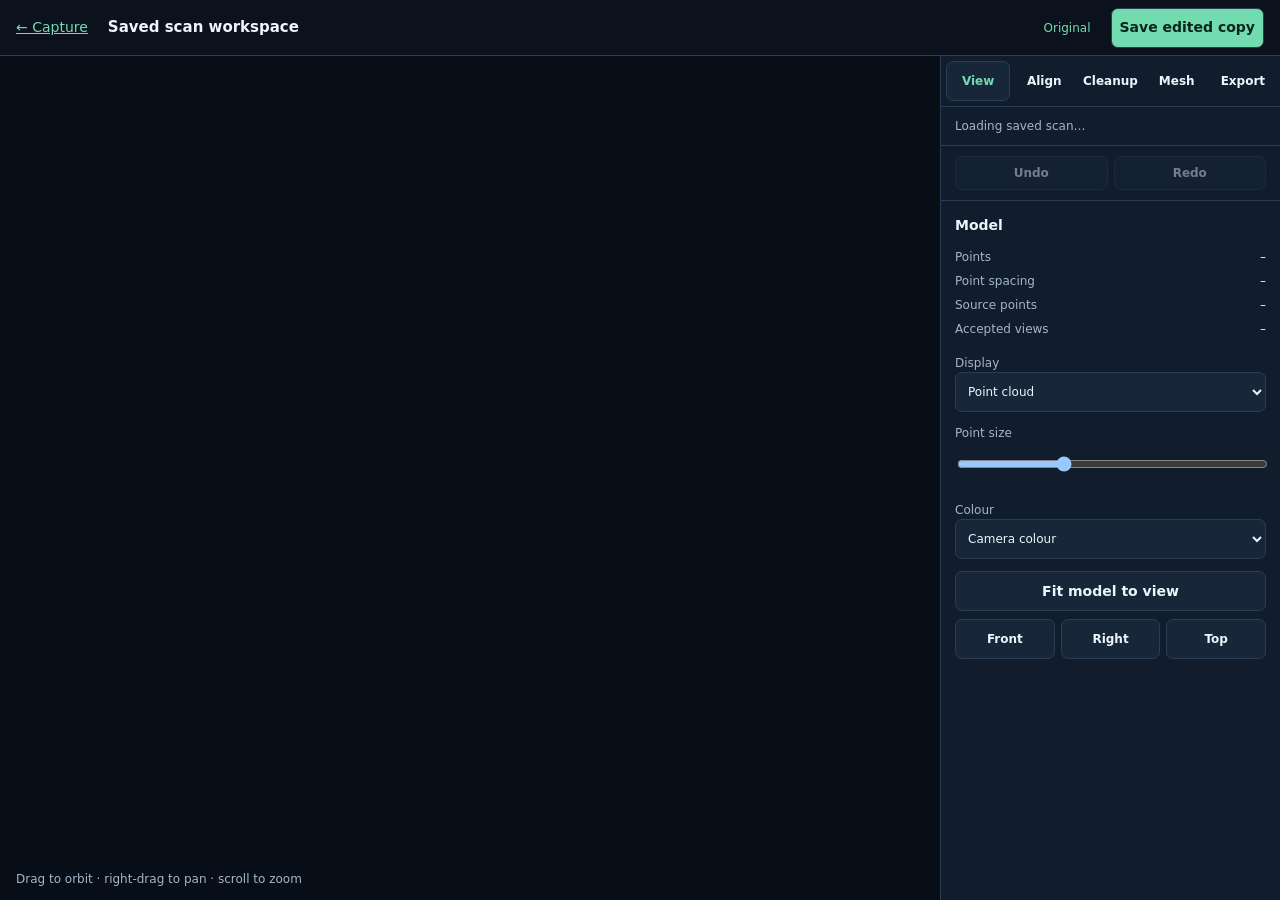
==== tribuutscan/web/index.html @ 6da34582 "Crop saved fused clouds without rebuilding captured views" ====
<!doctype html><html lang="en"><head><meta charset="utf-8"><meta name="viewport" content="width=device-width,initial-scale=1"><title>Saved scan workspace · triBUUTSCAN</title>
<style>
:root{color-scheme:dark;--bg:#0b121d;--panel:#111d2d;--raised:#172639;--line:#2b3d52;--text:#edf4fc;--muted:#a4b6ca;--accent:#73dbb0;font:14px/1.5 system-ui,sans-serif}*{box-sizing:border-box}body{margin:0;background:var(--bg);color:var(--text)}a{color:var(--accent)}header{height:56px;display:flex;align-items:center;gap:20px;padding:0 16px;border-bottom:1px solid var(--line)}header h1{font-size:15px;margin:0;overflow:hidden;text-overflow:ellipsis;white-space:nowrap;flex:1}button,input,select{font:inherit;border:1px solid var(--line);border-radius:7px;background:var(--raised);color:var(--text);min-height:40px;padding:8px}button{font-weight:600;cursor:pointer}button:hover:enabled{background:#26405b}button:disabled,.later{opacity:.45;cursor:default}.primary{background:var(--accent);color:#09251c}button:focus-visible,a:focus-visible,select:focus-visible,input:focus-visible{outline:3px solid #81c8ff;outline-offset:2px}[hidden]{display:none!important}.workspace-body{display:grid;grid-template-columns:minmax(0,1fr) 340px;position:relative;height:calc(100dvh - 56px)}.viewport{position:relative;min-height:300px;min-width:0;background:#070e17}#view,#selection{position:absolute;inset:0;width:100%;height:100%;display:block}#view{touch-action:none}#selection{pointer-events:none}#empty{position:absolute;inset:0;display:none;place-items:center;color:var(--muted);padding:24px;text-align:center;pointer-events:none}#empty.show{display:grid}.view-hint{position:absolute;bottom:12px;left:16px;color:var(--muted);font-size:12px;pointer-events:none}.tools{background:var(--panel);border-left:1px solid var(--line);display:flex;flex-direction:column;min-height:0}.tool-tabs{display:grid;grid-template-columns:repeat(5,minmax(0,1fr));gap:2px;padding:5px;border-bottom:1px solid var(--line);background:var(--panel);flex-shrink:0;z-index:4}.tool-tabs button{background:transparent;border-color:transparent;font-size:12px;padding:8px 2px;min-width:0}.tool-tabs button[aria-selected=true]{color:var(--accent);background:var(--raised);border-color:var(--line)}.tool-content{overflow:auto;min-height:0;padding:14px}.tool-content section+section{margin-top:20px;padding-top:16px;border-top:1px solid var(--line)}h2{font-size:14px;margin:0 0 12px}p,label,dt{color:var(--muted);font-size:12px}p{margin:8px 0}label{display:block;margin:12px 0 4px}select,input[type=range]{width:100%}dl{display:grid;grid-template-columns:auto 1fr;gap:6px 12px;margin:0 0 16px}dd{margin:0;text-align:right;font-size:12px}button.wide{width:100%;margin-top:8px}.buttons{display:flex;gap:6px;margin-top:8px}.buttons button{flex:1;font-size:12px}.downloads{display:grid;gap:8px}.downloads button{text-align:left}.history{display:flex;gap:6px;padding:10px 14px;border-bottom:1px solid var(--line)}.history button{flex:1;min-height:34px;font-size:12px;padding:6px}#status{padding:10px 14px;margin:0;border-bottom:1px solid var(--line);font-size:12px;color:var(--muted);overflow-wrap:anywhere}#status[data-error=true]{color:#ffb6bf}#edit-state{font-size:12px;color:var(--accent);white-space:nowrap}#coverage-legend{font-size:12px;color:var(--muted)}#coverage-legend ul{list-style:none;padding:0}.swatch{display:inline-block;width:9px;height:9px;border-radius:50%;margin-right:6px}.light{background:#ffc45c}.repeat{background:#53b9ff}#cropbox label{display:flex;justify-content:space-between}#cropbox output{color:var(--text)}.bad{color:#ffb6bf}#alignment-frame{position:absolute;inset:0;width:100%;height:100%;border:0;z-index:2}.align-active .tools{background:transparent;pointer-events:none;z-index:3}.align-active .tool-tabs{pointer-events:auto}.align-active .tool-content,.align-active .history,.align-active #status{visibility:hidden}.align-active .viewport{visibility:hidden}
@media(max-width:760px){header{height:auto;min-height:56px;flex-wrap:wrap;gap:8px;padding:10px}header h1{order:3;flex-basis:100%;font-size:13px}#copy-scan{margin-left:auto;font-size:12px}#edit-state{font-size:11px}.workspace-body{display:flex;flex-direction:column;height:auto}.viewport{height:52dvh;min-height:300px}.tools{border-left:0;border-top:1px solid var(--line)}.tool-content{max-height:65dvh}.align-active{height:calc(100dvh - 100px)}.align-active .viewport{height:0;min-height:0}.align-active .tools{height:48px}.align-active #alignment-frame{top:48px;height:calc(100% - 48px)}}
</style><script type="importmap">{"imports":{"three":"./three.module.min.js"}}</script></head><body>
<header><a id="scanner-controls" href="/">← Capture</a><h1 id="name">Saved scan workspace</h1><span id="edit-state">Original</span><button id="copy-scan" class="primary">Save edited copy</button></header>
<main class="workspace-body" id="workspace-body"><section class="viewport" id="viewport"><canvas id="view" aria-label="Saved scan model"></canvas><canvas id="selection"></canvas><div id="empty"><div>No saved model loaded. Return to Capture → Files to open a scan.</div></div><div class="view-hint" id="view-hint">Drag to orbit · right-drag to pan · scroll to zoom</div></section>
<aside class="tools"><nav class="tool-tabs" role="tablist" aria-label="Saved scan tools">
<button id="tab-view" role="tab" data-tool="view" aria-controls="panel-view" aria-selected="true">View</button><button id="tab-align" role="tab" data-tool="align" aria-controls="panel-align" aria-selected="false" tabindex="-1">Align</button><button id="tab-cleanup" role="tab" data-tool="cleanup" aria-controls="panel-cleanup" aria-selected="false" tabindex="-1">Cleanup</button><button id="tab-mesh" role="tab" data-tool="mesh" aria-controls="panel-mesh" aria-selected="false" tabindex="-1">Mesh</button><button id="tab-export" role="tab" data-tool="export" aria-controls="panel-export" aria-selected="false" tabindex="-1">Export</button></nav>
<p id="status" role="status">Loading saved scan…</p><div class="history"><button id="edit-undo" disabled>Undo</button><button id="edit-redo" disabled>Redo</button></div>
<div class="tool-content">
<div id="panel-view" role="tabpanel" aria-labelledby="tab-view" data-panel="view"><section><h2>Model</h2><dl><dt>Points</dt><dd id="points">–</dd><dt>Point spacing</dt><dd id="pd">–</dd><dt>Source points</dt><dd id="raw">–</dd><dt>Accepted views</dt><dd id="frames">–</dd></dl><span hidden><span id="capture"></span><span id="tracking"></span><span id="geometry"></span><span id="last-view-label"></span><span id="last-view"></span><span id="scanhint"></span></span><div id="piece-picker" hidden><label>Pieces<select id="piece"></select></label><p id="piece-note"></p></div>
<label>Display<select id="show"><option value="cloud">Point cloud</option><option value="mesh" disabled>Mesh (not generated)</option><option value="solid" disabled>Printable solid (not generated)</option></select></label><div id="sizebox"><label>Point size<input id="size" type="range" min="0.3" max="4" step="0.1" value="1.5"></label></div><label>Colour<select id="mode"><option value="rgb">Camera colour</option><option value="coverage">Observation coverage</option><option value="grey">Neutral grey</option><option value="seen">Times seen</option><option value="height">Height</option></select></label><div id="coverage-legend" hidden><ul id="coverage-colours"><li><span class="swatch light"></span>Amber · seen 1–2 times</li><li><span class="swatch repeat"></span>Blue · seen 3+ times</li></ul><p id="coverage-note"></p></div><button id="reset" class="wide">Fit model to view</button><div class="buttons"><button data-direction="front">Front</button><button data-direction="right">Right</button><button data-direction="top">Top</button></div></section></div>
<div id="panel-align" role="tabpanel" aria-labelledby="tab-align" data-panel="align" hidden><p>Loading alignment workspace…</p></div>
<div id="panel-cleanup" role="tabpanel" aria-labelledby="tab-cleanup" data-panel="cleanup" hidden><section><h2>Remove unwanted regions</h2><p>Edits are saved to a separate copy automatically. Originals stay unchanged.</p><button id="lasso-start" class="wide">Draw lasso selection</button><p>Lasso selects through all surfaces along the viewing direction. Orbit to a useful angle first.</p><div class="buttons"><button id="lasso-delete" disabled>Delete selected region</button><button id="lasso-cancel">Cancel selection</button></div><p id="selection-count"></p><button id="cleanup-clear" class="wide">Clear all lasso cleanup</button></section><section><h2>Crop and base</h2><button id="crop-open" class="wide">Adjust crop box</button><button data-action="crop-off" id="crop-off" class="wide">Clear crop</button><div id="cropbox" hidden><p>Move the box faces to keep what is inside.</p>
<label for="c0">Left<output id="v0">0 mm</output></label><input id="c0" type="range" min="0" max="1" step="1" value="0">
<label for="c3">Right<output id="v3">0 mm</output></label><input id="c3" type="range" min="0" max="1" step="1" value="0">
<label for="c1">Bottom<output id="v1">0 mm</output></label><input id="c1" type="range" min="0" max="1" step="1" value="0">
<label for="c4">Top<output id="v4">0 mm</output></label><input id="c4" type="range" min="0" max="1" step="1" value="0">
<label for="c2">Back<output id="v2">0 mm</output></label><input id="c2" type="range" min="0" max="1" step="1" value="0">
<label for="c5">Front<output id="v5">0 mm</output></label><input id="c5" type="range" min="0" max="1" step="1" value="0">
<div class="buttons"><button id="crop-apply" class="primary">Apply crop</button><button id="crop-cancel">Cancel</button></div></div><div class="buttons"><button data-action="base-off">Remove base</button><button data-action="base-on">Keep base</button></div></section></div>
<div id="panel-mesh" role="tabpanel" aria-labelledby="tab-mesh" data-panel="mesh" hidden><section><h2>Build surface</h2><button data-action="mesh" class="wide primary">Generate mesh</button><p>Uses recorded depth when available. A rough point-cloud surface is the fallback when recordings cannot be used.</p><p id="mesh-status"></p></section><section><h2>Reprocess source geometry</h2><button data-action="optimise" class="wide">Optimise alignment</button><p>Optimise before lasso cleanup. Geometry changes may retire generated meshes.</p><label>Rebuild point cloud spacing</label><div class="buttons"><button data-action="small">0.5 mm</button><button data-action="medium">1 mm</button><button data-action="large">2 mm</button></div></section></div>
<div id="panel-export" role="tabpanel" aria-labelledby="tab-export" data-panel="export" hidden><section><h2>Download</h2><div class="downloads"><button id="dl-ply">Point cloud · PLY</button><button id="dl-mesh" disabled>Surface mesh · PLY</button><button id="dl-stl" disabled>Printable mesh · STL</button><button id="dl-solid" disabled>Coloured solid · PLY</button><button id="dl-png">Save current view · PNG</button></div><p>PLY coordinates are metres. STL coordinates are millimetres. Check orientation and scale in the receiving application.</p><p id="export-status"></p></section></div>
</div></aside><iframe id="alignment-frame" title="Saved scan alignment" hidden></iframe></main>
<script type="module">

import * as THREE from "three";
import { OrbitControls } from "./OrbitControls.js";

const canvas = document.getElementById("view");
const renderer = new THREE.WebGLRenderer({ canvas, antialias: true, preserveDrawingBuffer: true });
renderer.setPixelRatio(Math.min(window.devicePixelRatio, 2));
const scene = new THREE.Scene();
scene.background = new THREE.Color(0x070e17);
const camera = new THREE.PerspectiveCamera(45, 1, 0.001, 50);
const controls = new OrbitControls(camera, canvas);
controls.enableDamping = true;

const material = new THREE.PointsMaterial({ size: 0.0015, vertexColors: true, sizeAttenuation: true });
const meshMaterial = new THREE.MeshStandardMaterial({ vertexColors: true, roughness: 0.8, metalness: 0, side: THREE.DoubleSide });
scene.add(new THREE.HemisphereLight(0xffffff, 0x404048, 1.2));
const headlight = new THREE.DirectionalLight(0xffffff, 1.6);
camera.add(headlight);  // lights the mesh from where you look
scene.add(camera);
let points = null, data = null, cloudKey = null, pointMm = 1, framed = false, messageAt = 0, session = {};
let pieceScan = null, selectedPiece = null, pieceSignature = "", pieceEpoch = 0, reframePiece = false;
const shapes = { mesh: { obj: null, version: null, rgb: null }, solid: { obj: null, version: null, rgb: null } };
const SHAPE_NAMES = { mesh: "Mesh", solid: "Solid" };  // the scanned surface; the closed solid (as the STL)
const $ = (id) => document.getElementById(id);
let lastInfo=null, busy=false, tool='view', desiredMesh=false, lasso=false, selectedRegion=null, stroke=[], refreshFailed=false;
let lassoPointer=null, selectionKeep=null, selectionCount=0, deletePreview=null, renderedModel=null;
const coverageRGB = {
  light: new THREE.Color(0xffc45c).toArray(),
  repeat: new THREE.Color(0x53b9ff).toArray(),
};
function coverageLevel(seen) { return seen >= 3 ? "repeat" : "light"; }

renderer.localClippingEnabled = true;  // the crop box, while it is set up
const cropGroup = new THREE.Group(), cropBox = new THREE.Box3();
cropGroup.add(new THREE.Box3Helper(cropBox, 0xe0457b));
cropGroup.matrixAutoUpdate = false;
cropGroup.visible = false;
scene.add(cropGroup);
let cropExt = null, unclipOnMesh = false;  // the box with every slider at 0: [lo, hi], mm along the crop axes
const CROP_MARGIN_MM = 5;  // a face left at 0 stands this far clear of the cloud (the mesh reaches up to ~1.3 mm past it)

function resize() {
  const rect=$('viewport').getBoundingClientRect();
  renderer.setSize(rect.width, rect.height, false);
  camera.aspect = rect.width / rect.height;
  $('selection').width=rect.width;$('selection').height=rect.height;
  camera.updateProjectionMatrix();
}
window.addEventListener("resize", resize);
new ResizeObserver(resize).observe($("viewport"));
resize();

function ramp(t) {  // blue -> cyan -> green -> yellow -> red
  const r = Math.min(Math.max(1.5 - Math.abs(4 * t - 3), 0), 1);
  const g = Math.min(Math.max(1.5 - Math.abs(4 * t - 2), 0), 1);
  const b = Math.min(Math.max(1.5 - Math.abs(4 * t - 1), 0), 1);
  return [r, g, b];
}

function colours() {
  const n = data.n, out = new Float32Array(n * 3), mode = $("mode").value;
  if (mode === "rgb") {
    for (let i = 0; i < n * 3; i++) out[i] = data.rgb[i] / 255;
  } else if (mode === "grey") {
    out.fill(0.72);
  } else if (mode === "coverage") {
    if (!data.seen) out.fill(0.72); // coverage cannot be inferred from a cloud without observation counts
    else for (let i = 0; i < n; i++) out.set(coverageRGB[coverageLevel(data.seen[i])], i * 3);
  } else if (mode === "seen" && data.seen) {
    let max = 1;
    for (let i = 0; i < n; i++) max = Math.max(max, data.seen[i]);
    for (let i = 0; i < n; i++) out.set(ramp(Math.log(Math.max(data.seen[i], 1)) / Math.log(Math.max(max, 2))), i * 3);
  } else {
    let lo = Infinity, hi = -Infinity;
    for (let i = 0; i < n; i++) { lo = Math.min(lo, data.xyz[i * 3 + 1]); hi = Math.max(hi, data.xyz[i * 3 + 1]); }
    for (let i = 0; i < n; i++) out.set(ramp((data.xyz[i * 3 + 1] - lo) / (hi - lo || 1)), i * 3);
  }
  return out;
}

function meshColours(kind) {  // camera colour, or plain grey for the shape
  const rgb = shapes[kind].rgb, n = rgb.length / 3, out = new Float32Array(n * 3);
  if ($("mode").value === "rgb") for (let i = 0; i < n * 3; i++) out[i] = rgb[i] / 255;
  else out.fill(0.72);
  return out;
}

async function loadMesh(kind) {  // "mesh" or "solid"
  const response = await fetch(`${kind}.bin`);
  if (response.status === 404) return false;  // retired between this poll and the download
  if (!response.ok) throw new Error(`mesh request failed: ${response.status}`);
  const buf = await response.arrayBuffer();
  const [n, m] = new Uint32Array(buf, 0, 2);
  const xyz = new Float32Array(buf, 8, n * 3);
  const rgbAt = 8 + n * 12, idxAt = rgbAt + n * 3 + ((4 - (n * 3) % 4) % 4);
  const shape = shapes[kind];
  shape.rgb = new Uint8Array(buf, rgbAt, n * 3);
  const geometry = new THREE.BufferGeometry();
  geometry.setAttribute("position", new THREE.BufferAttribute(xyz, 3));
  geometry.setAttribute("color", new THREE.BufferAttribute(meshColours(kind), 3));
  geometry.setIndex(new THREE.BufferAttribute(new Uint32Array(buf, idxAt, m * 3), 1));
  geometry.computeVertexNormals();
  dropShape(kind);
  shape.obj = new THREE.Mesh(geometry, meshMaterial);
  scene.add(shape.obj);
  showWhich();
  return true;
}

function dropShape(kind) {
  const shape = shapes[kind];
  if (shape.obj) { scene.remove(shape.obj); shape.obj.geometry.dispose(); shape.obj = null; }
}

function shown() {  // what is on screen: the chosen shape when it is there, else the cloud
  const shape = shapes[$("show").value];
  return shape && shape.obj ? shape.obj : points;
}

function showWhich() {  // the cloud, the mesh or the solid
  const on = shown();
  if (points) points.visible = on === points;
  for (const kind in shapes) if (shapes[kind].obj) shapes[kind].obj.visible = shapes[kind].obj === on;
  $("sizebox").style.display = on === points ? "" : "none";
  coverageLegend();
}

function coverageLegend() {
  const coverage = $("mode").value === "coverage" && $("show").value === "cloud";
  $("coverage-legend").hidden = !coverage;
  if (!coverage) return;
  const hasCounts = !!(data?.n && data.seen);
  $("coverage-colours").hidden = !!data?.n && !hasCounts;
  $("coverage-note").textContent = !data?.n
    ? "Coverage appears as the scanner accepts views."
    : hasCounts
      ? "Colours count observations, not completeness. Unseen spots have no points to colour."
      : "Observation counts are unavailable for this cloud.";
}

function frame(keepOrientation = false) {
  const shown_ = shown();
  if (!shown_) return;
  shown_.geometry.computeBoundingSphere();
  const s = shown_.geometry.boundingSphere;
  const direction = keepOrientation ? camera.position.clone().sub(controls.target).normalize()
    : new THREE.Vector3(0, 0, 1);
  const radius = Math.max(s.radius, 0.001);
  controls.target.copy(s.center);
  camera.position.copy(s.center).addScaledVector(direction, radius * 2.6);
  camera.near = radius / 100; camera.far = radius * 100;
  camera.updateProjectionMatrix();
  controls.update();
}

async function load(piece = null, scan = pieceScan, epoch = pieceEpoch) {
  const query = new URLSearchParams();
  if (piece !== null) {
    query.set("piece", piece);
    if (scan !== null) query.set("scan_id", scan);
  }
  const response = await fetch(piece === null ? "cloud.bin" : `cloud.bin?${query}`);
  if (!response.ok) throw new Error("could not load cloud");
  const buf = await response.arrayBuffer();
  if (epoch !== pieceEpoch) return false;  // selection changed while this response was in flight
  const [n, hasSeen] = new Uint32Array(buf, 0, 2);
  const xyz = new Float32Array(buf, 8, n * 3);
  const rgbAt = 8 + n * 12, rgbLen = n * 3 + ((4 - (n * 3) % 4) % 4);
  data = { n, xyz, rgb: new Uint8Array(buf, rgbAt, n * 3),
           seen: hasSeen ? new Uint16Array(buf.slice(rgbAt + rgbLen, rgbAt + rgbLen + n * 2)) : null };
  const geometry = new THREE.BufferGeometry();
  geometry.setAttribute("position", new THREE.BufferAttribute(xyz, 3));
  geometry.setAttribute("color", new THREE.BufferAttribute(colours(), 3));
  if(deletePreview&&n===deletePreview.total&&lastInfo?.version===deletePreview.version
      &&(lastInfo.name===deletePreview.name||lastInfo.editing?.source===deletePreview.name))
    geometry.setIndex(new THREE.BufferAttribute(deletePreview.keep,1));
  if (points) { scene.remove(points); points.geometry.dispose(); }
  points = new THREE.Points(geometry, material);
  scene.add(points);
  showWhich();
  if (n > 0 && (!framed || reframePiece)) {
    frame(framed);  // an explicit selection can re-centre a separate coordinate frame without changing angle
    framed = true;
    reframePiece = false;
  }
  return true;
}

function updatePieces(info) {
  const inspect = info.phase === "scanning" || info.phase === "paused";
  const take = inspect ? info.scan_id ?? null : null;
  const options = inspect && Array.isArray(info.piece_options) ? info.piece_options : [];
  const primary = options.find((piece) => piece.id === info.default_piece) || options[0];
  if (take !== pieceScan) {
    // Finishing a take should return to the combined output, not silently keep inspecting an old piece.
    reframePiece = pieceScan !== null && take === null && selectedPiece !== null;
    if (take !== null) framed = false;
    pieceScan = take;
    selectedPiece = null;
    pieceEpoch++;
  } else if (selectedPiece !== null && !options.some((piece) => piece.id === selectedPiece)) {
    selectedPiece = null;
    reframePiece = true;
    pieceEpoch++;
  }
  const picked = options.find((piece) => piece.id === selectedPiece) || primary;
  const select = $("piece");
  const signature = JSON.stringify([primary?.id, options.map((piece) => piece.id)]);
  if (signature !== pieceSignature) {
    select.replaceChildren(...options.map((piece) => {
      const option = document.createElement("option");
      option.value = String(piece.id);
      option.textContent = `Piece ${piece.id}${piece.id === primary?.id ? " (primary)" : ""}`;
      return option;
    }));
    pieceSignature = signature;
  }
  // Avoid rebuilding options on each frame or resetting an in-progress keyboard selection.
  if (picked && select.value !== String(picked.id)) select.value = String(picked.id);
  $("piece-picker").hidden = options.length < 2;
  $("piece-note").textContent = options.length > 1
    ? `Unaligned pieces. Showing piece ${picked.id} only.${info.active_piece != null && info.active_piece !== picked.id
      ? ` Tracking is on piece ${info.active_piece}; use the picker to see it.` : ""}`
    : "";
  return picked;
}

function cropAxes() {  // the box's axes (rows, the page's axes): the saved crop's, else the scan's (server)
  return (session.crop && session.crop.axes) || session.crop_axes || [[1, 0, 0], [0, 1, 0], [0, 0, 1]];
}

function openCrop() {
  if (!data || !data.n) return;
  clearLasso();
  const A = cropAxes(), lo = [Infinity, Infinity, Infinity], hi = [-Infinity, -Infinity, -Infinity], xyz = data.xyz;
  for (let i = 0; i < data.n; i++) {
    const x = xyz[3 * i], y = xyz[3 * i + 1], z = xyz[3 * i + 2];
    for (let k = 0; k < 3; k++) {
      const q = 1000 * (A[k][0] * x + A[k][1] * y + A[k][2] * z);
      if (q < lo[k]) lo[k] = q;
      if (q > hi[k]) hi[k] = q;
    }
  }
  const saved = session.crop, start = [];  // with a saved box the sliders start at its faces (whole mm from 0)
  for (let k = 0; k < 3; k++) {
    if (saved) {
      lo[k] = saved.lo[k] - Math.max(0, Math.ceil(saved.lo[k] - (lo[k] - CROP_MARGIN_MM)));
      hi[k] = saved.hi[k] + Math.max(0, Math.ceil(hi[k] + CROP_MARGIN_MM - saved.hi[k]));
    } else {
      lo[k] = Math.floor(lo[k] - CROP_MARGIN_MM);
      hi[k] = Math.ceil(hi[k] + CROP_MARGIN_MM);
    }
  }
  for (let f = 0; f < 6; f++) start.push(!saved ? 0 : f < 3 ? saved.lo[f] - lo[f] : hi[f - 3] - saved.hi[f - 3]);
  cropExt = [lo, hi];
  for (let f = 0; f < 6; f++) {
    $(`c${f}`).max = String(Math.max(1, Math.round(hi[f % 3] - lo[f % 3] - 1)));
    $(`c${f}`).value = String(Math.round(start[f]));
  }
  cropGroup.matrix.makeBasis(...A.map((a) => new THREE.Vector3(...a)));  // box axes -> the page's
  cropGroup.matrixWorldNeedsUpdate = true;
  cropGroup.visible = true;
  selectTool("cleanup");$("cropbox").hidden = false;
  cropChanged();
}

function cropBoxMm() {  // the box as the sliders set it: [lo, hi], mm along the axes
  const [elo, ehi] = cropExt, lo = [], hi = [];
  for (let k = 0; k < 3; k++) {
    let a = elo[k] + Number($(`c${k}`).value), b = ehi[k] - Number($(`c${k + 3}`).value);
    if (b - a < 1) { a = (a + b) / 2 - 0.5; b = a + 1; }  // (two faces met)
    lo.push(a); hi.push(b);
  }
  return [lo, hi];
}

function setClipping(box) {  // show only what lies inside the box (null: everything)
  const planes = [];
  if (box) {
    const A = cropAxes();
    for (let k = 0; k < 3; k++) {  // kept where normal . p + constant >= 0
      const a = new THREE.Vector3(...A[k]);
      planes.push(new THREE.Plane(a.clone(), -box[0][k] / 1000), new THREE.Plane(a.clone().negate(), box[1][k] / 1000));
    }
  }
  for (const m of [material, meshMaterial]) {
    if ((m.clippingPlanes || []).length !== planes.length) m.needsUpdate = true;  // (another shader)
    m.clippingPlanes = planes;
  }
}

function cropChanged() {
  const box = cropBoxMm();
  cropBox.min.set(...box[0].map((v) => v / 1000));
  cropBox.max.set(...box[1].map((v) => v / 1000));
  for (let f = 0; f < 6; f++) $(`v${f}`).textContent = `${$(`c${f}`).value} mm`;
  setClipping(box);
}

function closeCrop(keepClipping) {
  $("cropbox").hidden = true;
  cropGroup.visible = false;
  if (!keepClipping) setClipping(null);
}

function status(message,error=false){
  $('status').textContent=message;$('status').dataset.error=String(error);
  messageAt=error?Infinity:Date.now();
}
async function host(path,data){
  const response=await fetch(path,{method:data===undefined?'GET':'POST',headers:data===undefined?{}:{'Content-Type':'application/json','X-Tribuutscan':'1'},body:data===undefined?undefined:JSON.stringify(data),signal:AbortSignal.timeout(25000)});
  let result;try{result=await response.json();}catch{throw Error('The host returned an invalid response');}
  if(!response.ok)throw Error(result.error||`Host request failed (${response.status})`);return result;
}
async function savedCommand(action,extra={}){
  const snapshot=lastInfo;if(!snapshot)throw Error('Wait for the saved model to load');
  const state=await host('/api/state');
  return host('/api/command',{action,name:snapshot.name,model_version:snapshot.version,revision:state.revision,instance:state.instance,...extra});
}
async function waitJob(output=null){
  let result;
  do{await new Promise(resolve=>setTimeout(resolve,400));result=await host('/api/state');}while(result.processing);
  if(result.job_failed)throw Error(result.job_result||result.message||'Processing failed');
  if(output&&!result.scans.includes(output))throw Error(result.job_result||'The new session was not created');
  for(let i=0;i<60;i++){
    if(lastInfo&&lastInfo.phase==='done'&&(!output||lastInfo.name===output))break;
    await new Promise(resolve=>setTimeout(resolve,100));
  }
  if(output&&lastInfo?.name!==output)throw Error('Another browser changed the selection; reopen the new copy from Files');
  return result.job_result||'Finished';
}
async function editable(force=false){
  if(!force&&lastInfo?.editing)return;
  status('Creating a separate editable copy…');
  const job=await savedCommand('edit-copy');await waitJob(job.output);
}
async function waitRenderedChange(name,version){
  cloudKey=null;const deadline=Date.now()+45000;
  while(!renderedModel||renderedModel.name!==name||renderedModel.version!==lastInfo?.version||lastInfo.version===version){
    if(lastInfo?.name!==name)throw Error('Another browser changed the model. Reopen your edited copy from Files.');
    if(Date.now()>deadline)throw Error('The updated model could not be reloaded. Refresh this page to show the saved result.');
    await new Promise(resolve=>setTimeout(resolve,100));
  }
}
async function runAction(action,label,query=''){
  if(busy)return '';busy=true;updateTools();status(`Working: ${label}…`);
  try{
    if(action==='crop-off')closeCrop(false);
    await editable();status(`Working: ${label}…`);desiredMesh=action==='mesh';
    const state=await host('/api/state');const snapshot=lastInfo;
    await host(`process/${action}${query}`,{name:snapshot.name,model_version:snapshot.version,revision:state.revision,instance:state.instance});
    const message=await waitJob();if(action==='mesh')desiredMesh=true;
    if(action==='crop'||action==='crop-off')await waitRenderedChange(snapshot.name,snapshot.version);
    status(message);return message;
  }catch(e){status(e.message,true);return '';}
  finally{busy=false;updateTools();}
}
function updateTools(){
  const done=lastInfo?.phase==='done',remote=location.pathname.startsWith('/model/');
  document.querySelectorAll('[data-action]').forEach(el=>{el.disabled=busy||!done||!remote;el.classList.toggle('later',el.disabled);});
  $('copy-scan').disabled=busy||!done||!remote||tool==='align';
  $('edit-undo').disabled=busy||!done||!lastInfo?.editing?.can_undo;
  $('edit-redo').disabled=busy||!done||!lastInfo?.editing?.can_redo;
  $('lasso-start').disabled=busy||!done||!data?.n||!remote;
  $('lasso-delete').disabled=busy||!done||!selectedRegion;
  $('lasso-cancel').disabled=busy;
  $('cleanup-clear').disabled=busy||!done||!remote||!session.cleanup_regions;
  $('crop-open').disabled=busy||!done;$('crop-apply').disabled=busy||!done;
  $('crop-open').classList.toggle('later',!done||busy);
  for(const [id,key] of [['dl-mesh','mesh'],['dl-stl','stl'],['dl-solid','solid']])$(id).disabled=!lastInfo?.[key]||busy;
  $('edit-state').textContent=lastInfo?.editing?'Editable copy':'Original · edits create a copy';
  $('mesh-status').textContent=lastInfo?.mesh?'Surface mesh available. Regenerate after geometry cleanup.':'No surface mesh generated yet.';
  $('export-status').textContent=lastInfo?.stl?(lastInfo.stl_state==='closed'?'Closed STL available.':'STL available; check closure before printing.'):'Generate a mesh to enable mesh exports.';
}

async function poll() {
  try {
    const response = await fetch("info.json");
    if (!response.ok) throw new Error("could not load scan info");
    const info = await response.json();
    if(lastInfo&&lastInfo.name!==info.name&&info.editing?.source!==lastInfo.name){
      framed=false;cloudKey=null;clearLasso();for(const kind in shapes){dropShape(kind);shapes[kind].version=null;}
    }
    lastInfo=info;session = info.session || {};
    updateTools();
    const piece = updatePieces(info);
    const key = JSON.stringify([pieceScan, piece?.id ?? null, piece?.version ?? info.version]);
    // Show telemetry without waiting for a potentially large geometry download.
    const s = session, live = info.progress;
    pointMm = s.point_distance_mm || pointMm;
    material.size = pointMm / 1000 * $("size").value;
    $("name").textContent = info.name;
    $("pd").textContent = s.point_distance_mm ? `${s.point_distance_mm} mm (${s.preset})` : "–";
    $("raw").textContent = s.raw_points ? s.raw_points.toLocaleString() : "–";
    const merged = live?.merged ?? s.merged, processed = live?.frames ?? s.frames;
    $("frames").textContent = merged == null ? "–" : processed == null
      ? merged.toLocaleString() : `${merged.toLocaleString()} / ${processed.toLocaleString()} processed`;
    $("last-view-label").hidden = $("last-view").hidden = !live;
    const age = live?.last_view_age_s;
    $("last-view").textContent = age == null ? "–" : age < 2 ? "Just now" : `${Math.floor(age)} s ago`;
    $("capture").textContent = live ? live.capture : (info.phase === "paused" ? "Paused" : "–");
    $("tracking").textContent = live ? live.tracking : "–";
    $("tracking").classList.toggle("bad", !!live && live.tracking.startsWith("Lost"));
    $("geometry").textContent = live ? live.geometry : (info.phase === "paused" ? "Frozen for inspection" : "–");
    $("scanhint").hidden = !live;
    $("scanhint").textContent = live ? [live.hint, live.unjoined].filter(Boolean).join(" ") : "";
    // Orbit/zoom remain unchanged when the scan freezes. Processing is for finished scans only.
    const unfinished = info.phase !== "done";
    document.querySelectorAll("[data-action]").forEach((li) => li.classList.toggle("later", unfinished||busy));
    $("crop-open").classList.toggle("later", unfinished||busy);
    if (info.phase === "paused")
      $("status").textContent = "Paused · rotate or zoom here · Resume or Stop & Save in the scanner";
    else if (!busy && !lasso && Date.now() - messageAt > 8000) {  // never overwrite an active edit's status
      status(info.phase === "optimising" ? "Processing saved scan on the host…" : info.editing ? "Editable copy · changes are saved on the host" : "Saved scan · editing creates a separate copy");
    }
    if (key !== cloudKey && await load(piece?.id ?? null)) {
      cloudKey = key;
      $("points").textContent = data.n.toLocaleString();
      $("empty").classList.toggle("show", data.n === 0);
    }
    if(key===cloudKey)renderedModel={name:info.name,version:info.version};
    $("dl-ply").classList.toggle("later", info.phase === "paused" || !$("piece-picker").hidden);
    $("dl-mesh").classList.toggle("later", !info.mesh);
    $("dl-stl").classList.toggle("later", !info.stl);
    $("dl-stl").title = !info.stl ? "make a full mesh first"
      : info.stl_state === "closed" ? "mm, closed, for slicers"
      : info.stl_state === "open" ? "mm, unsealed surface"
      : "mm, closure not recorded";
    $("dl-solid").classList.toggle("later", !info.solid);
    $("crop-off").classList.toggle("later", unfinished || !session.crop);
    let reloaded = false;
    for (const kind in shapes) {
      const option = $("show").querySelector(`option[value="${kind}"]`), shape = shapes[kind];
      option.disabled = !info[kind];
      option.textContent = info[kind] ? SHAPE_NAMES[kind] : `${SHAPE_NAMES[kind]} (make a mesh first)`;
      if (info[kind] && info[kind] !== shape.version) {
        if (!(await loadMesh(kind))) continue;
        shape.version = info[kind];
        reloaded = true;
        if (kind === "mesh"&&desiredMesh) { $("show").value = "mesh";desiredMesh=false;showWhich(); }
      } else if (!info[kind] && shape.obj) {
        dropShape(kind); shape.version = null;
        if ($("show").value === kind) $("show").value = "cloud";
        showWhich();
      }
    }
    if(refreshFailed){refreshFailed=false;status("Saved scan reconnected");}
    if (reloaded && unclipOnMesh) { unclipOnMesh = false; setClipping(null); }  // the cropped mesh is here
  } catch (e) {
    refreshFailed=true;status(`Could not refresh saved scan: ${e.message}. Retrying…`,true);
  }
  setTimeout(poll, 500);
}

$("size").addEventListener("input", () => { material.size = pointMm / 1000 * $("size").value; });
$("mode").addEventListener("change", () => {
  if (points) points.geometry.setAttribute("color", new THREE.BufferAttribute(colours(), 3));
  for (const kind in shapes)
    if (shapes[kind].obj) shapes[kind].obj.geometry.setAttribute("color", new THREE.BufferAttribute(meshColours(kind), 3));
  coverageLegend();
});
$("show").addEventListener("change",()=>{desiredMesh=false;showWhich();});
$("piece").addEventListener("change", () => {
  selectedPiece = Number($("piece").value);
  pieceEpoch++;
  reframePiece = true;
  $("show").value = "cloud";
  showWhich();
});
$("reset").addEventListener("click", () => frame());
window.addEventListener("keydown", (e) => { if (e.key === "r" || e.key === "R") frame(); });
$("scanner-controls").addEventListener("click", () => { location.href = "/"; });
if (!location.pathname.startsWith("/model/")) $("scanner-controls").classList.add("later");
$("dl-ply").addEventListener("click", () => { if (!$("dl-ply").classList.contains("later")) location.href = "cloud.ply"; });
$("dl-mesh").addEventListener("click", () => { if (!$("dl-mesh").classList.contains("later")) location.href = "mesh.ply"; });
$("dl-stl").addEventListener("click", () => { if (!$("dl-stl").classList.contains("later")) location.href = "mesh.stl"; });
$("dl-solid").addEventListener("click", () => { if (!$("dl-solid").classList.contains("later")) location.href = "solid.ply"; });
document.querySelectorAll("[data-action]").forEach((li) => li.addEventListener("click", () => {
  if (!li.classList.contains("later")) runAction(li.dataset.action, li.textContent.trim());
}));
$("crop-open").addEventListener("click", () => { if (!$("crop-open").classList.contains("later")) openCrop(); });
for (let f = 0; f < 6; f++) $(`c${f}`).addEventListener("input", cropChanged);
$("crop-cancel").addEventListener("click", () => closeCrop(false));
$("crop-apply").addEventListener("click", async () => {
  const [lo, hi] = cropBoxMm(), meshBefore = shapes.mesh.version;
  closeCrop(true);  // the clipping shows the result until the cropped mesh arrives
  const message = await runAction("crop", "cropping", `?box=${[...lo, ...hi].map((v) => v.toFixed(1)).join(",")}`);
  if (meshBefore && shapes.mesh.version === meshBefore && message.startsWith("cropped")) unclipOnMesh = true;
  else setClipping(null);  // (no mesh, it came already, or the crop failed)
});
$("dl-png").addEventListener("click", () => {
  const a = document.createElement("a");
  a.href = canvas.toDataURL("image/png"); a.download = "triBUUTSCAN-view.png"; a.click();
});

function selectTool(name,focus=false){
  tool=name;
  for(const tab of document.querySelectorAll('[data-tool]')){
    const active=tab.dataset.tool===name;tab.setAttribute('aria-selected',String(active));tab.tabIndex=active?0:-1;if(active&&focus)tab.focus();
  }
  for(const panel of document.querySelectorAll('[data-panel]'))panel.hidden=panel.dataset.panel!==name;
  $('workspace-body').classList.toggle('align-active',name==='align');
  const frame=$('alignment-frame');frame.hidden=name!=='align';
  const reference=lastInfo?.name||'';
  if(name==='align'&&frame.dataset.reference!==reference){frame.dataset.reference=reference;frame.src='/alignment?embedded=1&reference='+encodeURIComponent(reference);}
  frame.contentWindow?.postMessage({type:'alignment-visible',visible:name==='align'},location.origin);
  if(name!=='cleanup')clearLasso();
  updateTools();resize();
}
const tabs=Array.from(document.querySelectorAll('[data-tool]'));
for(const [index,tab] of tabs.entries()){
  tab.addEventListener('click',()=>selectTool(tab.dataset.tool));
  tab.addEventListener('keydown',event=>{
    const next={ArrowRight:(index+1)%tabs.length,ArrowLeft:(index+tabs.length-1)%tabs.length,Home:0,End:tabs.length-1}[event.key];
    if(next!==undefined){event.preventDefault();selectTool(tabs[next].dataset.tool,true);}
  });
}
window.addEventListener('message',event=>{
  if(event.origin!==location.origin||event.source!==$('alignment-frame').contentWindow)return;
  if(event.data?.type==='alignment-ready')$('alignment-frame').contentWindow.postMessage({type:'alignment-visible',visible:tool==='align'},location.origin);
  if(event.data?.type==='alignment-result')location.reload();
});
$('copy-scan').onclick=async()=>{
  if(busy)return;busy=true;updateTools();
  try{await editable(true);status('Editable copy saved. The original remains unchanged.');}
  catch(error){status(error.message,true);}finally{busy=false;updateTools();}
};
async function cleanupAction(operation,rule=null){
  if(busy)return;busy=true;updateTools();status('Saving cleanup…');
  const requestedCount=selectionCount;
  let committed=false;
  if(operation==='delete-region'&&selectionKeep&&points){
    deletePreview={name:lastInfo.name,version:lastInfo.version,total:data.n,keep:selectionKeep};
    points.geometry.setIndex(new THREE.BufferAttribute(selectionKeep,1));
  }
  try{
    await editable();const name=lastInfo.name,version=lastInfo.version;
    status(operation==='delete-region'?`Removing ${requestedCount.toLocaleString()} selected points · saving on the host…`:'Saving cleanup…');
    await savedCommand('edit-operation',{operation,rule});const message=await waitJob();committed=true;
    await waitRenderedChange(name,version);
    deletePreview=null;clearLasso();status(message);
  }catch(error){
    if(!committed&&deletePreview&&renderedModel?.version===deletePreview.version)points?.geometry.setIndex(null);
    deletePreview=null;clearLasso();status((committed?'Cleanup saved on the host. ':'')+error.message,true);
  }finally{busy=false;updateTools();}
}
$('edit-undo').onclick=()=>cleanupAction('undo');$('edit-redo').onclick=()=>cleanupAction('redo');
$('cleanup-clear').onclick=()=>cleanupAction('reset-cleanup');
function clearLasso(){
  const pointer=lassoPointer;lassoPointer=null;
  if(pointer!==null&&canvas.hasPointerCapture(pointer))canvas.releasePointerCapture(pointer);
  lasso=false;selectedRegion=null;stroke=[];controls.enabled=true;
  controls.enableDamping=true;selectionKeep=null;selectionCount=0;
  $('selection').getContext('2d').clearRect(0,0,$('selection').width,$('selection').height);
  $('selection-count').textContent='';$('view-hint').textContent='Drag to orbit · right-drag to pan · scroll to zoom';
  if(points&&data)points.geometry.setAttribute('color',new THREE.BufferAttribute(colours(),3));
  updateTools();
}
function drawStroke(){
  const overlay=$('selection'),ctx=overlay.getContext('2d');ctx.clearRect(0,0,overlay.width,overlay.height);
  if(!stroke.length)return;ctx.strokeStyle='#73dbb0';ctx.fillStyle='#73dbb022';ctx.lineWidth=2;ctx.beginPath();ctx.moveTo(...stroke[0]);for(const point of stroke.slice(1))ctx.lineTo(...point);ctx.closePath();ctx.fill();ctx.stroke();
}
$('lasso-start').onclick=()=>{
  clearLasso();controls.enableDamping=false;controls.update();lasso=true;controls.enabled=false;desiredMesh=false;$('show').value='cloud';showWhich();
  $('view-hint').textContent='Draw around unwanted points. Selection goes through the model. Cancel to orbit again.';
};
$('lasso-cancel').onclick=clearLasso;
canvas.addEventListener('pointerdown',event=>{
  if(!lasso||busy||event.button!==0)return;
  event.preventDefault();event.stopImmediatePropagation();
  if(lassoPointer!==null)return;
  const rect=canvas.getBoundingClientRect();stroke=[[event.clientX-rect.left,event.clientY-rect.top]];selectedRegion=null;selectionKeep=null;selectionCount=0;lassoPointer=event.pointerId;canvas.setPointerCapture(event.pointerId);drawStroke();updateTools();
},true);
canvas.addEventListener('pointermove',event=>{
  if(!lasso||busy||lassoPointer!==event.pointerId)return;
  event.preventDefault();event.stopImmediatePropagation();
  const rect=canvas.getBoundingClientRect(),point=[event.clientX-rect.left,event.clientY-rect.top];
  if(Math.hypot(point[0]-stroke.at(-1)[0],point[1]-stroke.at(-1)[1])>6){stroke.push(point);drawStroke();}
},true);
canvas.addEventListener('pointerup',event=>{
  if(!lasso||lassoPointer!==event.pointerId)return;
  event.preventDefault();event.stopImmediatePropagation();lassoPointer=null;
  if(canvas.hasPointerCapture(event.pointerId))canvas.releasePointerCapture(event.pointerId);
  if(stroke.length<3)return;const rect=canvas.getBoundingClientRect(),step=Math.max(1,Math.ceil(stroke.length/48));stroke=stroke.filter((_,i)=>i%step===0);if(stroke.length<3)return;
  camera.updateMatrixWorld(true);const matrix=new THREE.Matrix4().multiplyMatrices(camera.projectionMatrix,camera.matrixWorldInverse);
  const polygon=stroke.map(([x,y])=>[Math.max(-1,Math.min(1,2*x/rect.width-1)),Math.max(-1,Math.min(1,1-2*y/rect.height))]);
  selectedRegion={matrix:Array.from({length:4},(_,r)=>Array.from({length:4},(_,c)=>matrix.elements[c*4+r])),polygon};
  const rgb=colours(),v=new THREE.Vector3(),keep=new Uint32Array(data.n);let count=0,kept=0;
  for(let i=0;i<data.n;i++){
    v.fromArray(data.xyz,i*3).applyMatrix4(matrix);if(v.z<-1||v.z>1){keep[kept++]=i;continue;}
    let inside=false;for(let a=0,b=polygon.length-1;a<polygon.length;b=a++){
      const p=polygon[a],q=polygon[b];if((p[1]>v.y)!==(q[1]>v.y)&&v.x<(q[0]-p[0])*(v.y-p[1])/(q[1]-p[1])+p[0])inside=!inside;
    }
    if(inside){count++;rgb.set([1,.25,.4],i*3);}
    else keep[kept++]=i;
  }
  points.geometry.setAttribute('color',new THREE.BufferAttribute(rgb,3));drawStroke();
  $('selection-count').textContent=`${count.toLocaleString()} displayed points selected through the model.`;
  selectionCount=count;selectionKeep=count?keep.slice(0,kept):null;
  if(!count)selectedRegion=null;updateTools();
},true);
function cancelStroke(event){
  if(lassoPointer===null||event?.pointerId!==undefined&&event.pointerId!==lassoPointer)return;
  const pointer=lassoPointer;lassoPointer=null;
  if(canvas.hasPointerCapture(pointer))canvas.releasePointerCapture(pointer);
  stroke=[];selectedRegion=null;selectionKeep=null;selectionCount=0;drawStroke();
  if(points&&data)points.geometry.setAttribute('color',new THREE.BufferAttribute(colours(),3));
  $('selection-count').textContent='Selection cancelled. Draw a new lasso.';updateTools();
}
for(const type of ['pointercancel','lostpointercapture'])canvas.addEventListener(type,cancelStroke);
window.addEventListener('blur',()=>cancelStroke());
window.addEventListener('keydown',event=>{if(event.key==='Escape'&&lasso&&!busy)clearLasso();});
$('lasso-delete').onclick=()=>cleanupAction('delete-region',selectedRegion);
for(const button of document.querySelectorAll('[data-direction]'))button.onclick=()=>{
  clearLasso();frame();const distance=camera.position.distanceTo(controls.target),vectors={front:[0,0,1],right:[1,0,0],top:[0,1,.0001]};
  camera.position.copy(controls.target).addScaledVector(new THREE.Vector3(...vectors[button.dataset.direction]).normalize(),distance);controls.update();
};

(function animate() { requestAnimationFrame(animate); if(tool!=="align"){controls.update(); renderer.render(scene, camera);} })();
coverageLegend();
poll();

</script></body></html>
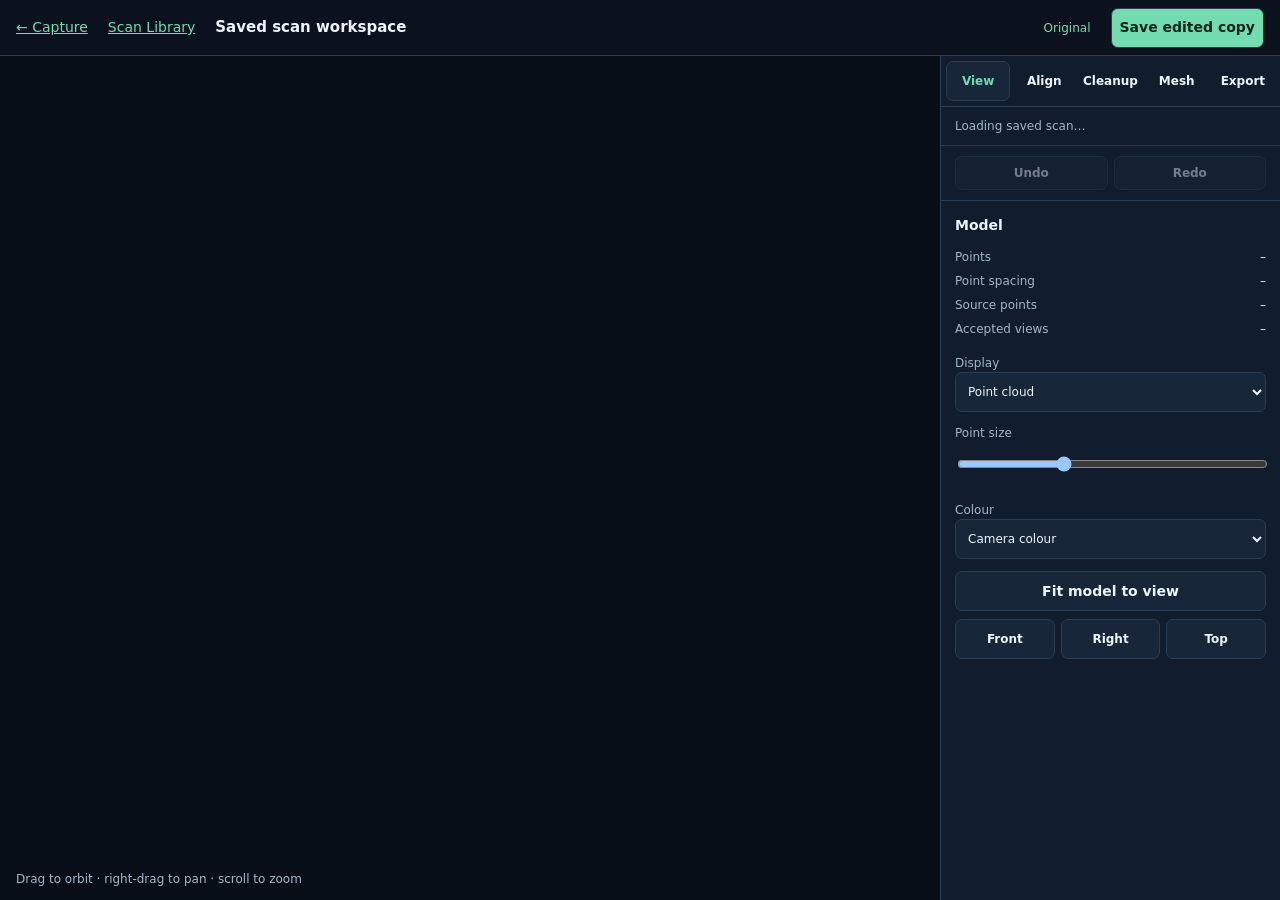
==== commit 69ca51bc: "Add Scan Library with thumbnails, provenance and reversible trash" ====
--- a/tribuutscan/web/index.html
+++ b/tribuutscan/web/index.html
@@ -3,7 +3,7 @@
 :root{color-scheme:dark;--bg:#0b121d;--panel:#111d2d;--raised:#172639;--line:#2b3d52;--text:#edf4fc;--muted:#a4b6ca;--accent:#73dbb0;font:14px/1.5 system-ui,sans-serif}*{box-sizing:border-box}body{margin:0;background:var(--bg);color:var(--text)}a{color:var(--accent)}header{height:56px;display:flex;align-items:center;gap:20px;padding:0 16px;border-bottom:1px solid var(--line)}header h1{font-size:15px;margin:0;overflow:hidden;text-overflow:ellipsis;white-space:nowrap;flex:1}button,input,select{font:inherit;border:1px solid var(--line);border-radius:7px;background:var(--raised);color:var(--text);min-height:40px;padding:8px}button{font-weight:600;cursor:pointer}button:hover:enabled{background:#26405b}button:disabled,.later{opacity:.45;cursor:default}.primary{background:var(--accent);color:#09251c}button:focus-visible,a:focus-visible,select:focus-visible,input:focus-visible{outline:3px solid #81c8ff;outline-offset:2px}[hidden]{display:none!important}.workspace-body{display:grid;grid-template-columns:minmax(0,1fr) 340px;position:relative;height:calc(100dvh - 56px)}.viewport{position:relative;min-height:300px;min-width:0;background:#070e17}#view,#selection{position:absolute;inset:0;width:100%;height:100%;display:block}#view{touch-action:none}#selection{pointer-events:none}#empty{position:absolute;inset:0;display:none;place-items:center;color:var(--muted);padding:24px;text-align:center;pointer-events:none}#empty.show{display:grid}.view-hint{position:absolute;bottom:12px;left:16px;color:var(--muted);font-size:12px;pointer-events:none}.tools{background:var(--panel);border-left:1px solid var(--line);display:flex;flex-direction:column;min-height:0}.tool-tabs{display:grid;grid-template-columns:repeat(5,minmax(0,1fr));gap:2px;padding:5px;border-bottom:1px solid var(--line);background:var(--panel);flex-shrink:0;z-index:4}.tool-tabs button{background:transparent;border-color:transparent;font-size:12px;padding:8px 2px;min-width:0}.tool-tabs button[aria-selected=true]{color:var(--accent);background:var(--raised);border-color:var(--line)}.tool-content{overflow:auto;min-height:0;padding:14px}.tool-content section+section{margin-top:20px;padding-top:16px;border-top:1px solid var(--line)}h2{font-size:14px;margin:0 0 12px}p,label,dt{color:var(--muted);font-size:12px}p{margin:8px 0}label{display:block;margin:12px 0 4px}select,input[type=range]{width:100%}dl{display:grid;grid-template-columns:auto 1fr;gap:6px 12px;margin:0 0 16px}dd{margin:0;text-align:right;font-size:12px}button.wide{width:100%;margin-top:8px}.buttons{display:flex;gap:6px;margin-top:8px}.buttons button{flex:1;font-size:12px}.downloads{display:grid;gap:8px}.downloads button{text-align:left}.history{display:flex;gap:6px;padding:10px 14px;border-bottom:1px solid var(--line)}.history button{flex:1;min-height:34px;font-size:12px;padding:6px}#status{padding:10px 14px;margin:0;border-bottom:1px solid var(--line);font-size:12px;color:var(--muted);overflow-wrap:anywhere}#status[data-error=true]{color:#ffb6bf}#edit-state{font-size:12px;color:var(--accent);white-space:nowrap}#coverage-legend{font-size:12px;color:var(--muted)}#coverage-legend ul{list-style:none;padding:0}.swatch{display:inline-block;width:9px;height:9px;border-radius:50%;margin-right:6px}.light{background:#ffc45c}.repeat{background:#53b9ff}#cropbox label{display:flex;justify-content:space-between}#cropbox output{color:var(--text)}.bad{color:#ffb6bf}#alignment-frame{position:absolute;inset:0;width:100%;height:100%;border:0;z-index:2}.align-active .tools{background:transparent;pointer-events:none;z-index:3}.align-active .tool-tabs{pointer-events:auto}.align-active .tool-content,.align-active .history,.align-active #status{visibility:hidden}.align-active .viewport{visibility:hidden}
 @media(max-width:760px){header{height:auto;min-height:56px;flex-wrap:wrap;gap:8px;padding:10px}header h1{order:3;flex-basis:100%;font-size:13px}#copy-scan{margin-left:auto;font-size:12px}#edit-state{font-size:11px}.workspace-body{display:flex;flex-direction:column;height:auto}.viewport{height:52dvh;min-height:300px}.tools{border-left:0;border-top:1px solid var(--line)}.tool-content{max-height:65dvh}.align-active{height:calc(100dvh - 100px)}.align-active .viewport{height:0;min-height:0}.align-active .tools{height:48px}.align-active #alignment-frame{top:48px;height:calc(100% - 48px)}}
 </style><script type="importmap">{"imports":{"three":"./three.module.min.js"}}</script></head><body>
-<header><a id="scanner-controls" href="/">← Capture</a><h1 id="name">Saved scan workspace</h1><span id="edit-state">Original</span><button id="copy-scan" class="primary">Save edited copy</button></header>
+<header><a id="scanner-controls" href="/">← Capture</a><a id="library-link" href="/library">Scan Library</a><h1 id="name">Saved scan workspace</h1><span id="edit-state">Original</span><button id="copy-scan" class="primary">Save edited copy</button></header>
 <main class="workspace-body" id="workspace-body"><section class="viewport" id="viewport"><canvas id="view" aria-label="Saved scan model"></canvas><canvas id="selection"></canvas><div id="empty"><div>No saved model loaded. Return to Capture → Files to open a scan.</div></div><div class="view-hint" id="view-hint">Drag to orbit · right-drag to pan · scroll to zoom</div></section>
 <aside class="tools"><nav class="tool-tabs" role="tablist" aria-label="Saved scan tools">
 <button id="tab-view" role="tab" data-tool="view" aria-controls="panel-view" aria-selected="true">View</button><button id="tab-align" role="tab" data-tool="align" aria-controls="panel-align" aria-selected="false" tabindex="-1">Align</button><button id="tab-cleanup" role="tab" data-tool="cleanup" aria-controls="panel-cleanup" aria-selected="false" tabindex="-1">Cleanup</button><button id="tab-mesh" role="tab" data-tool="mesh" aria-controls="panel-mesh" aria-selected="false" tabindex="-1">Mesh</button><button id="tab-export" role="tab" data-tool="export" aria-controls="panel-export" aria-selected="false" tabindex="-1">Export</button></nav>
@@ -415,7 +415,8 @@
     const s = session, live = info.progress;
     pointMm = s.point_distance_mm || pointMm;
     material.size = pointMm / 1000 * $("size").value;
-    $("name").textContent = info.name;
+    $("name").textContent = info.display_name||info.name;
+    $('library-link').href='/library?focus='+encodeURIComponent(info.name);
     $("pd").textContent = s.point_distance_mm ? `${s.point_distance_mm} mm (${s.preset})` : "–";
     $("raw").textContent = s.raw_points ? s.raw_points.toLocaleString() : "–";
     const merged = live?.merged ?? s.merged, processed = live?.frames ?? s.frames;
@@ -497,6 +498,7 @@
 window.addEventListener("keydown", (e) => { if (e.key === "r" || e.key === "R") frame(); });
 $("scanner-controls").addEventListener("click", () => { location.href = "/"; });
 if (!location.pathname.startsWith("/model/")) $("scanner-controls").classList.add("later");
+if (!location.pathname.startsWith('/model/')) $('library-link').hidden=true;
 $("dl-ply").addEventListener("click", () => { if (!$("dl-ply").classList.contains("later")) location.href = "cloud.ply"; });
 $("dl-mesh").addEventListener("click", () => { if (!$("dl-mesh").classList.contains("later")) location.href = "mesh.ply"; });
 $("dl-stl").addEventListener("click", () => { if (!$("dl-stl").classList.contains("later")) location.href = "mesh.stl"; });
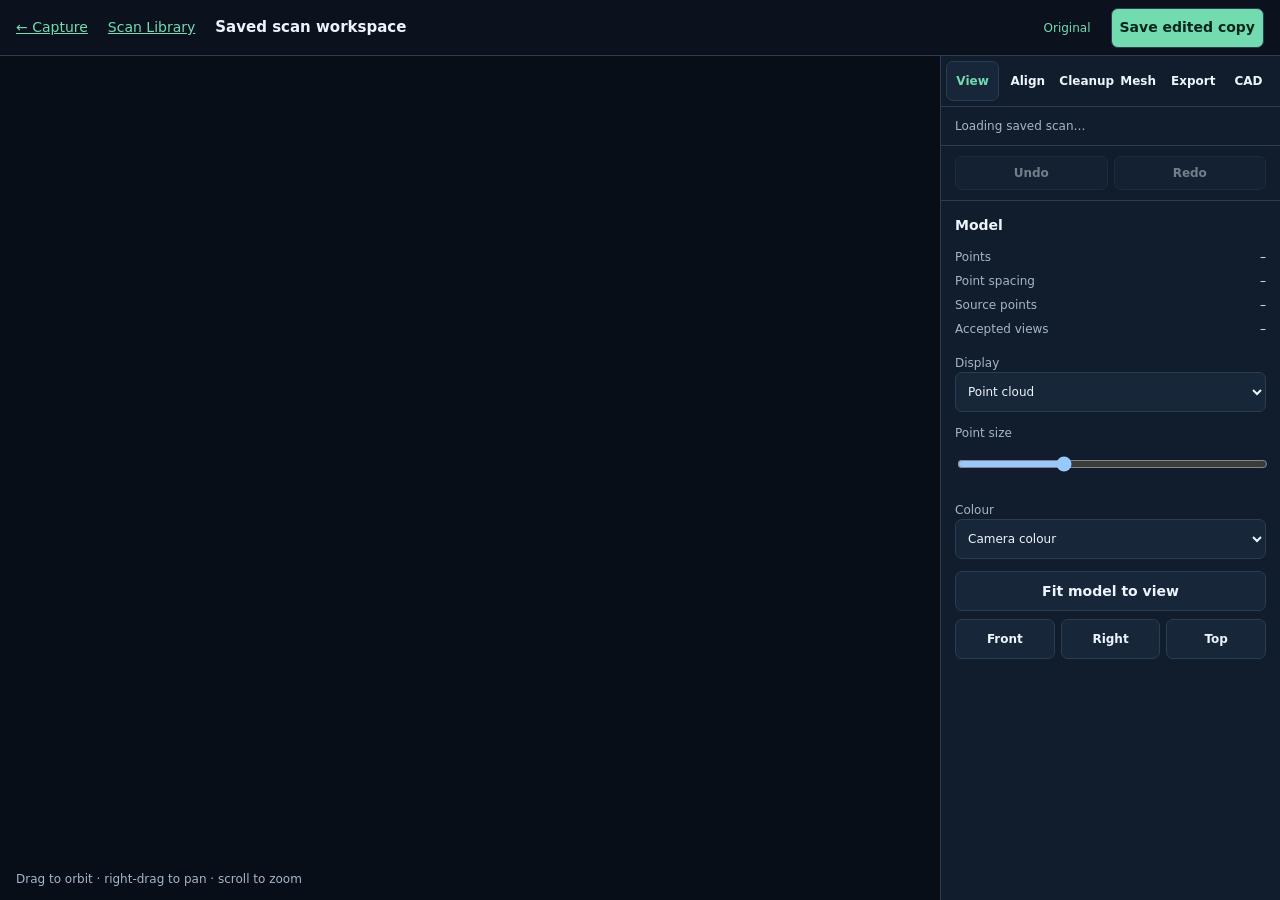
==== commit d69e75de: "Add desktop ScanRuler handoff with current surface STL in millimetres" ====
--- a/tribuutscan/web/index.html
+++ b/tribuutscan/web/index.html
@@ -1,12 +1,14 @@
 <!doctype html><html lang="en"><head><meta charset="utf-8"><meta name="viewport" content="width=device-width,initial-scale=1"><title>Saved scan workspace · triBUUTSCAN</title>
 <style>
-:root{color-scheme:dark;--bg:#0b121d;--panel:#111d2d;--raised:#172639;--line:#2b3d52;--text:#edf4fc;--muted:#a4b6ca;--accent:#73dbb0;font:14px/1.5 system-ui,sans-serif}*{box-sizing:border-box}body{margin:0;background:var(--bg);color:var(--text)}a{color:var(--accent)}header{height:56px;display:flex;align-items:center;gap:20px;padding:0 16px;border-bottom:1px solid var(--line)}header h1{font-size:15px;margin:0;overflow:hidden;text-overflow:ellipsis;white-space:nowrap;flex:1}button,input,select{font:inherit;border:1px solid var(--line);border-radius:7px;background:var(--raised);color:var(--text);min-height:40px;padding:8px}button{font-weight:600;cursor:pointer}button:hover:enabled{background:#26405b}button:disabled,.later{opacity:.45;cursor:default}.primary{background:var(--accent);color:#09251c}button:focus-visible,a:focus-visible,select:focus-visible,input:focus-visible{outline:3px solid #81c8ff;outline-offset:2px}[hidden]{display:none!important}.workspace-body{display:grid;grid-template-columns:minmax(0,1fr) 340px;position:relative;height:calc(100dvh - 56px)}.viewport{position:relative;min-height:300px;min-width:0;background:#070e17}#view,#selection{position:absolute;inset:0;width:100%;height:100%;display:block}#view{touch-action:none}#selection{pointer-events:none}#empty{position:absolute;inset:0;display:none;place-items:center;color:var(--muted);padding:24px;text-align:center;pointer-events:none}#empty.show{display:grid}.view-hint{position:absolute;bottom:12px;left:16px;color:var(--muted);font-size:12px;pointer-events:none}.tools{background:var(--panel);border-left:1px solid var(--line);display:flex;flex-direction:column;min-height:0}.tool-tabs{display:grid;grid-template-columns:repeat(5,minmax(0,1fr));gap:2px;padding:5px;border-bottom:1px solid var(--line);background:var(--panel);flex-shrink:0;z-index:4}.tool-tabs button{background:transparent;border-color:transparent;font-size:12px;padding:8px 2px;min-width:0}.tool-tabs button[aria-selected=true]{color:var(--accent);background:var(--raised);border-color:var(--line)}.tool-content{overflow:auto;min-height:0;padding:14px}.tool-content section+section{margin-top:20px;padding-top:16px;border-top:1px solid var(--line)}h2{font-size:14px;margin:0 0 12px}p,label,dt{color:var(--muted);font-size:12px}p{margin:8px 0}label{display:block;margin:12px 0 4px}select,input[type=range]{width:100%}dl{display:grid;grid-template-columns:auto 1fr;gap:6px 12px;margin:0 0 16px}dd{margin:0;text-align:right;font-size:12px}button.wide{width:100%;margin-top:8px}.buttons{display:flex;gap:6px;margin-top:8px}.buttons button{flex:1;font-size:12px}.downloads{display:grid;gap:8px}.downloads button{text-align:left}.history{display:flex;gap:6px;padding:10px 14px;border-bottom:1px solid var(--line)}.history button{flex:1;min-height:34px;font-size:12px;padding:6px}#status{padding:10px 14px;margin:0;border-bottom:1px solid var(--line);font-size:12px;color:var(--muted);overflow-wrap:anywhere}#status[data-error=true]{color:#ffb6bf}#edit-state{font-size:12px;color:var(--accent);white-space:nowrap}#coverage-legend{font-size:12px;color:var(--muted)}#coverage-legend ul{list-style:none;padding:0}.swatch{display:inline-block;width:9px;height:9px;border-radius:50%;margin-right:6px}.light{background:#ffc45c}.repeat{background:#53b9ff}#cropbox label{display:flex;justify-content:space-between}#cropbox output{color:var(--text)}.bad{color:#ffb6bf}#alignment-frame{position:absolute;inset:0;width:100%;height:100%;border:0;z-index:2}.align-active .tools{background:transparent;pointer-events:none;z-index:3}.align-active .tool-tabs{pointer-events:auto}.align-active .tool-content,.align-active .history,.align-active #status{visibility:hidden}.align-active .viewport{visibility:hidden}
+:root{color-scheme:dark;--bg:#0b121d;--panel:#111d2d;--raised:#172639;--line:#2b3d52;--text:#edf4fc;--muted:#a4b6ca;--accent:#73dbb0;font:14px/1.5 system-ui,sans-serif}*{box-sizing:border-box}body{margin:0;background:var(--bg);color:var(--text)}a{color:var(--accent)}header{height:56px;display:flex;align-items:center;gap:20px;padding:0 16px;border-bottom:1px solid var(--line)}header h1{font-size:15px;margin:0;overflow:hidden;text-overflow:ellipsis;white-space:nowrap;flex:1}button,input,select{font:inherit;border:1px solid var(--line);border-radius:7px;background:var(--raised);color:var(--text);min-height:40px;padding:8px}button{font-weight:600;cursor:pointer}button:hover:enabled{background:#26405b}button:disabled,.later{opacity:.45;cursor:default}.primary{background:var(--accent);color:#09251c}button:focus-visible,a:focus-visible,select:focus-visible,input:focus-visible{outline:3px solid #81c8ff;outline-offset:2px}[hidden]{display:none!important}.workspace-body{display:grid;grid-template-columns:minmax(0,1fr) 340px;position:relative;height:calc(100dvh - 56px)}.viewport{position:relative;min-height:300px;min-width:0;background:#070e17}#view,#selection{position:absolute;inset:0;width:100%;height:100%;display:block}#view{touch-action:none}#selection{pointer-events:none}#empty{position:absolute;inset:0;display:none;place-items:center;color:var(--muted);padding:24px;text-align:center;pointer-events:none}#empty.show{display:grid}.view-hint{position:absolute;bottom:12px;left:16px;color:var(--muted);font-size:12px;pointer-events:none}.tools{background:var(--panel);border-left:1px solid var(--line);display:flex;flex-direction:column;min-height:0}.tool-tabs{display:grid;grid-template-columns:repeat(6,minmax(0,1fr));gap:2px;padding:5px;border-bottom:1px solid var(--line);background:var(--panel);flex-shrink:0;z-index:4}.tool-tabs button{background:transparent;border-color:transparent;font-size:12px;padding:8px 2px;min-width:0}.tool-tabs button[aria-selected=true]{color:var(--accent);background:var(--raised);border-color:var(--line)}.tool-content{overflow:auto;min-height:0;padding:14px}.tool-content section+section{margin-top:20px;padding-top:16px;border-top:1px solid var(--line)}h2{font-size:14px;margin:0 0 12px}p,label,dt{color:var(--muted);font-size:12px}p{margin:8px 0}label{display:block;margin:12px 0 4px}select,input[type=range]{width:100%}dl{display:grid;grid-template-columns:auto 1fr;gap:6px 12px;margin:0 0 16px}dd{margin:0;text-align:right;font-size:12px}button.wide{width:100%;margin-top:8px}.buttons{display:flex;gap:6px;margin-top:8px}.buttons button{flex:1;font-size:12px}.downloads{display:grid;gap:8px}.downloads button{text-align:left}.history{display:flex;gap:6px;padding:10px 14px;border-bottom:1px solid var(--line)}.history button{flex:1;min-height:34px;font-size:12px;padding:6px}#status{padding:10px 14px;margin:0;border-bottom:1px solid var(--line);font-size:12px;color:var(--muted);overflow-wrap:anywhere}#status[data-error=true]{color:#ffb6bf}#edit-state{font-size:12px;color:var(--accent);white-space:nowrap}#coverage-legend{font-size:12px;color:var(--muted)}#coverage-legend ul{list-style:none;padding:0}.swatch{display:inline-block;width:9px;height:9px;border-radius:50%;margin-right:6px}.light{background:#ffc45c}.repeat{background:#53b9ff}#cropbox label{display:flex;justify-content:space-between}#cropbox output{color:var(--text)}.bad{color:#ffb6bf}#alignment-frame{position:absolute;inset:0;width:100%;height:100%;border:0;z-index:2}.align-active .tools{background:transparent;pointer-events:none;z-index:3}.align-active .tool-tabs{pointer-events:auto}.align-active .tool-content,.align-active .history,.align-active #status{visibility:hidden}.align-active .viewport{visibility:hidden}
 @media(max-width:760px){header{height:auto;min-height:56px;flex-wrap:wrap;gap:8px;padding:10px}header h1{order:3;flex-basis:100%;font-size:13px}#copy-scan{margin-left:auto;font-size:12px}#edit-state{font-size:11px}.workspace-body{display:flex;flex-direction:column;height:auto}.viewport{height:52dvh;min-height:300px}.tools{border-left:0;border-top:1px solid var(--line)}.tool-content{max-height:65dvh}.align-active{height:calc(100dvh - 100px)}.align-active .viewport{height:0;min-height:0}.align-active .tools{height:48px}.align-active #alignment-frame{top:48px;height:calc(100% - 48px)}}
+@media(max-width:760px),(pointer:coarse){.desktop-cad{display:none!important}.tool-tabs{grid-template-columns:repeat(5,minmax(0,1fr))}}
+.cad-link{display:block;text-align:center;border:1px solid var(--line);border-radius:7px;padding:10px;margin-top:8px;text-decoration:none}
 </style><script type="importmap">{"imports":{"three":"./three.module.min.js"}}</script></head><body>
 <header><a id="scanner-controls" href="/">← Capture</a><a id="library-link" href="/library">Scan Library</a><h1 id="name">Saved scan workspace</h1><span id="edit-state">Original</span><button id="copy-scan" class="primary">Save edited copy</button></header>
 <main class="workspace-body" id="workspace-body"><section class="viewport" id="viewport"><canvas id="view" aria-label="Saved scan model"></canvas><canvas id="selection"></canvas><div id="empty"><div>No saved model loaded. Return to Capture → Files to open a scan.</div></div><div class="view-hint" id="view-hint">Drag to orbit · right-drag to pan · scroll to zoom</div></section>
 <aside class="tools"><nav class="tool-tabs" role="tablist" aria-label="Saved scan tools">
-<button id="tab-view" role="tab" data-tool="view" aria-controls="panel-view" aria-selected="true">View</button><button id="tab-align" role="tab" data-tool="align" aria-controls="panel-align" aria-selected="false" tabindex="-1">Align</button><button id="tab-cleanup" role="tab" data-tool="cleanup" aria-controls="panel-cleanup" aria-selected="false" tabindex="-1">Cleanup</button><button id="tab-mesh" role="tab" data-tool="mesh" aria-controls="panel-mesh" aria-selected="false" tabindex="-1">Mesh</button><button id="tab-export" role="tab" data-tool="export" aria-controls="panel-export" aria-selected="false" tabindex="-1">Export</button></nav>
+<button id="tab-view" role="tab" data-tool="view" aria-controls="panel-view" aria-selected="true">View</button><button id="tab-align" role="tab" data-tool="align" aria-controls="panel-align" aria-selected="false" tabindex="-1">Align</button><button id="tab-cleanup" role="tab" data-tool="cleanup" aria-controls="panel-cleanup" aria-selected="false" tabindex="-1">Cleanup</button><button id="tab-mesh" role="tab" data-tool="mesh" aria-controls="panel-mesh" aria-selected="false" tabindex="-1">Mesh</button><button id="tab-export" role="tab" data-tool="export" aria-controls="panel-export" aria-selected="false" tabindex="-1">Export</button><button id="tab-cad" class="desktop-cad" role="tab" data-tool="cad" aria-controls="panel-cad" aria-selected="false" tabindex="-1" title="Reverse engineer in ScanRuler">CAD</button></nav>
 <p id="status" role="status">Loading saved scan…</p><div class="history"><button id="edit-undo" disabled>Undo</button><button id="edit-redo" disabled>Redo</button></div>
 <div class="tool-content">
 <div id="panel-view" role="tabpanel" aria-labelledby="tab-view" data-panel="view"><section><h2>Model</h2><dl><dt>Points</dt><dd id="points">–</dd><dt>Point spacing</dt><dd id="pd">–</dd><dt>Source points</dt><dd id="raw">–</dd><dt>Accepted views</dt><dd id="frames">–</dd></dl><span hidden><span id="capture"></span><span id="tracking"></span><span id="geometry"></span><span id="last-view-label"></span><span id="last-view"></span><span id="scanhint"></span></span><div id="piece-picker" hidden><label>Pieces<select id="piece"></select></label><p id="piece-note"></p></div>
@@ -22,6 +24,7 @@
 <div class="buttons"><button id="crop-apply" class="primary">Apply crop</button><button id="crop-cancel">Cancel</button></div></div><div class="buttons"><button data-action="base-off">Remove base</button><button data-action="base-on">Keep base</button></div></section></div>
 <div id="panel-mesh" role="tabpanel" aria-labelledby="tab-mesh" data-panel="mesh" hidden><section><h2>Build surface</h2><button data-action="mesh" class="wide primary">Generate mesh</button><p>Uses recorded depth when available. A rough point-cloud surface is the fallback when recordings cannot be used.</p><p id="mesh-status"></p></section><section><h2>Reprocess source geometry</h2><button data-action="optimise" class="wide">Optimise alignment</button><p>Optimise before lasso cleanup. Geometry changes may retire generated meshes.</p><label>Rebuild point cloud spacing</label><div class="buttons"><button data-action="small">0.5 mm</button><button data-action="medium">1 mm</button><button data-action="large">2 mm</button></div></section></div>
 <div id="panel-export" role="tabpanel" aria-labelledby="tab-export" data-panel="export" hidden><section><h2>Download</h2><div class="downloads"><button id="dl-ply">Point cloud · PLY</button><button id="dl-mesh" disabled>Surface mesh · PLY</button><button id="dl-stl" disabled>Printable mesh · STL</button><button id="dl-solid" disabled>Coloured solid · PLY</button><button id="dl-png">Save current view · PNG</button></div><p>PLY coordinates are metres. STL coordinates are millimetres. Check orientation and scale in the receiving application.</p><p id="export-status"></p></section></div>
+<div id="panel-cad" class="desktop-cad" role="tabpanel" aria-labelledby="tab-cad" data-panel="cad" hidden><section><h2>Reverse engineer</h2><p>Use this surface mesh as a reference for modelling a CAD part in ScanRuler.</p><button id="cad-download" class="wide primary" disabled>Download mesh · STL (mm)</button><p id="cad-status" role="status"></p><a id="cad-open" class="cad-link" href="https://scanruler.com/?workspace=reverse" target="_blank" rel="noopener noreferrer">Open ScanRuler ↗</a><p>Load the downloaded STL in ScanRuler and choose <strong>millimetres</strong>. Use its Reverse engineer workspace to model and export STEP.</p></section><section><h2>Save your CAD work</h2><p>Save the editable .scanruler project and STEP from ScanRuler. They download to this computer; they are not automatically added back to the Scan Library.</p><p>The handoff uses your current surface, including any holes or noise. It does not create a closed solid or certify dimensions.</p></section></div>
 </div></aside><iframe id="alignment-frame" title="Saved scan alignment" hidden></iframe></main>
 <script type="module">
 
@@ -396,6 +399,8 @@
   for(const [id,key] of [['dl-mesh','mesh'],['dl-stl','stl'],['dl-solid','solid']])$(id).disabled=!lastInfo?.[key]||busy;
   $('edit-state').textContent=lastInfo?.editing?'Editable copy':'Original · edits create a copy';
   $('mesh-status').textContent=lastInfo?.mesh?'Surface mesh available. Regenerate after geometry cleanup.':'No surface mesh generated yet.';
+  $('cad-download').disabled=busy||!done||!lastInfo?.mesh;
+  $('cad-status').textContent=!done?'Open a finished scan to prepare a handoff.':lastInfo?.mesh?'Download the surface mesh, then load it in ScanRuler.':'Generate a surface in Mesh first. Point clouds cannot be handed off yet.';
   $('export-status').textContent=lastInfo?.stl?(lastInfo.stl_state==='closed'?'Closed STL available.':'STL available; check closure before printing.'):'Generate a mesh to enable mesh exports.';
 }
 
@@ -521,6 +526,27 @@
   a.href = canvas.toDataURL("image/png"); a.download = "triBUUTSCAN-view.png"; a.click();
 });
 
+// Desktop-only file handoff: no scanner tokens or private model URLs leave this page.
+$('cad-download').onclick=async()=>{
+ if(busy||lastInfo?.phase!=='done'||!lastInfo?.mesh)return;
+ const snapshot={...lastInfo};busy=true;updateTools();status('Preparing surface mesh handoff…');
+ try{
+  const query=new URLSearchParams({name:snapshot.name,version:String(snapshot.version),mesh:snapshot.mesh});
+  const response=await fetch('handoff.stl?'+query);
+  if(!response.ok)throw Error(response.status===409?'The scan or mesh changed. Refresh before downloading.':'Could not export the surface mesh. Check that it is still available.');
+  const url=URL.createObjectURL(await response.blob()),link=document.createElement('a');
+  link.href=url;link.download=snapshot.name+'-surface-mm.stl';document.body.append(link);link.click();link.remove();
+  setTimeout(()=>URL.revokeObjectURL(url),60000);
+  status('Surface mesh downloaded in millimetres. Open ScanRuler and load the STL.');
+ }catch(e){status(e.message,true);}finally{busy=false;updateTools();}
+};
+const cadPhone=window.matchMedia('(max-width: 760px), (pointer: coarse)');
+function updateCadDevice(){
+ $('tab-cad').hidden=cadPhone.matches;
+ if(cadPhone.matches&&tool==='cad')selectTool('view');
+}
+updateCadDevice();cadPhone.addEventListener('change',updateCadDevice);
+
 function selectTool(name,focus=false){
   tool=name;
   for(const tab of document.querySelectorAll('[data-tool]')){
@@ -539,8 +565,9 @@
 for(const [index,tab] of tabs.entries()){
   tab.addEventListener('click',()=>selectTool(tab.dataset.tool));
   tab.addEventListener('keydown',event=>{
-    const next={ArrowRight:(index+1)%tabs.length,ArrowLeft:(index+tabs.length-1)%tabs.length,Home:0,End:tabs.length-1}[event.key];
-    if(next!==undefined){event.preventDefault();selectTool(tabs[next].dataset.tool,true);}
+    const visible=tabs.filter(item=>!item.hidden),at=visible.indexOf(tab);
+    const next={ArrowRight:(at+1)%visible.length,ArrowLeft:(at+visible.length-1)%visible.length,Home:0,End:visible.length-1}[event.key];
+    if(next!==undefined){event.preventDefault();selectTool(visible[next].dataset.tool,true);}
   });
 }
 window.addEventListener('message',event=>{
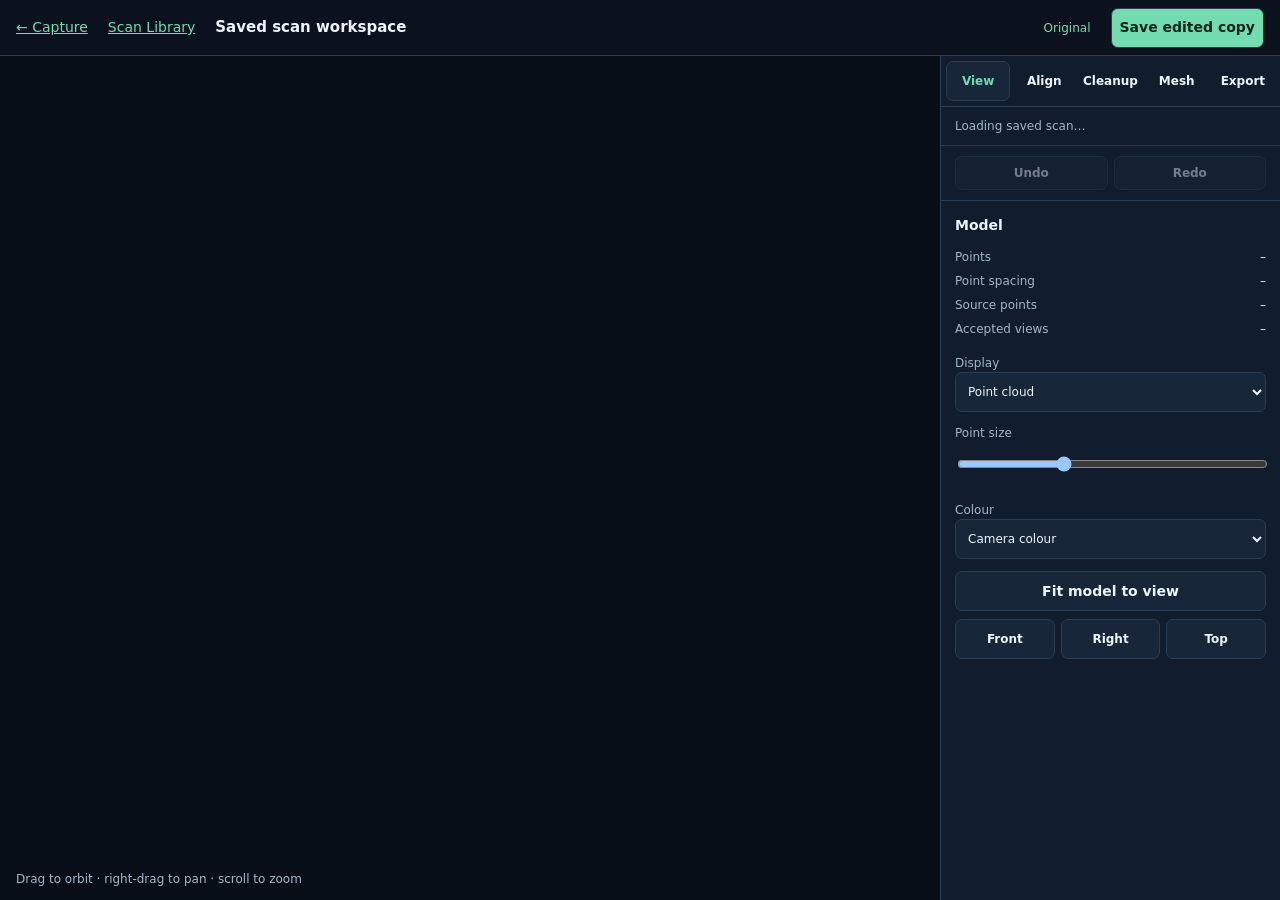
==== commit 2bb2a0a2: "Consolidate ScanRuler handoff into Export and reuse STL download" ====
--- a/tribuutscan/web/index.html
+++ b/tribuutscan/web/index.html
@@ -1,6 +1,6 @@
 <!doctype html><html lang="en"><head><meta charset="utf-8"><meta name="viewport" content="width=device-width,initial-scale=1"><title>Saved scan workspace · triBUUTSCAN</title>
 <style>
-:root{color-scheme:dark;--bg:#0b121d;--panel:#111d2d;--raised:#172639;--line:#2b3d52;--text:#edf4fc;--muted:#a4b6ca;--accent:#73dbb0;font:14px/1.5 system-ui,sans-serif}*{box-sizing:border-box}body{margin:0;background:var(--bg);color:var(--text)}a{color:var(--accent)}header{height:56px;display:flex;align-items:center;gap:20px;padding:0 16px;border-bottom:1px solid var(--line)}header h1{font-size:15px;margin:0;overflow:hidden;text-overflow:ellipsis;white-space:nowrap;flex:1}button,input,select{font:inherit;border:1px solid var(--line);border-radius:7px;background:var(--raised);color:var(--text);min-height:40px;padding:8px}button{font-weight:600;cursor:pointer}button:hover:enabled{background:#26405b}button:disabled,.later{opacity:.45;cursor:default}.primary{background:var(--accent);color:#09251c}button:focus-visible,a:focus-visible,select:focus-visible,input:focus-visible{outline:3px solid #81c8ff;outline-offset:2px}[hidden]{display:none!important}.workspace-body{display:grid;grid-template-columns:minmax(0,1fr) 340px;position:relative;height:calc(100dvh - 56px)}.viewport{position:relative;min-height:300px;min-width:0;background:#070e17}#view,#selection{position:absolute;inset:0;width:100%;height:100%;display:block}#view{touch-action:none}#selection{pointer-events:none}#empty{position:absolute;inset:0;display:none;place-items:center;color:var(--muted);padding:24px;text-align:center;pointer-events:none}#empty.show{display:grid}.view-hint{position:absolute;bottom:12px;left:16px;color:var(--muted);font-size:12px;pointer-events:none}.tools{background:var(--panel);border-left:1px solid var(--line);display:flex;flex-direction:column;min-height:0}.tool-tabs{display:grid;grid-template-columns:repeat(6,minmax(0,1fr));gap:2px;padding:5px;border-bottom:1px solid var(--line);background:var(--panel);flex-shrink:0;z-index:4}.tool-tabs button{background:transparent;border-color:transparent;font-size:12px;padding:8px 2px;min-width:0}.tool-tabs button[aria-selected=true]{color:var(--accent);background:var(--raised);border-color:var(--line)}.tool-content{overflow:auto;min-height:0;padding:14px}.tool-content section+section{margin-top:20px;padding-top:16px;border-top:1px solid var(--line)}h2{font-size:14px;margin:0 0 12px}p,label,dt{color:var(--muted);font-size:12px}p{margin:8px 0}label{display:block;margin:12px 0 4px}select,input[type=range]{width:100%}dl{display:grid;grid-template-columns:auto 1fr;gap:6px 12px;margin:0 0 16px}dd{margin:0;text-align:right;font-size:12px}button.wide{width:100%;margin-top:8px}.buttons{display:flex;gap:6px;margin-top:8px}.buttons button{flex:1;font-size:12px}.downloads{display:grid;gap:8px}.downloads button{text-align:left}.history{display:flex;gap:6px;padding:10px 14px;border-bottom:1px solid var(--line)}.history button{flex:1;min-height:34px;font-size:12px;padding:6px}#status{padding:10px 14px;margin:0;border-bottom:1px solid var(--line);font-size:12px;color:var(--muted);overflow-wrap:anywhere}#status[data-error=true]{color:#ffb6bf}#edit-state{font-size:12px;color:var(--accent);white-space:nowrap}#coverage-legend{font-size:12px;color:var(--muted)}#coverage-legend ul{list-style:none;padding:0}.swatch{display:inline-block;width:9px;height:9px;border-radius:50%;margin-right:6px}.light{background:#ffc45c}.repeat{background:#53b9ff}#cropbox label{display:flex;justify-content:space-between}#cropbox output{color:var(--text)}.bad{color:#ffb6bf}#alignment-frame{position:absolute;inset:0;width:100%;height:100%;border:0;z-index:2}.align-active .tools{background:transparent;pointer-events:none;z-index:3}.align-active .tool-tabs{pointer-events:auto}.align-active .tool-content,.align-active .history,.align-active #status{visibility:hidden}.align-active .viewport{visibility:hidden}
+:root{color-scheme:dark;--bg:#0b121d;--panel:#111d2d;--raised:#172639;--line:#2b3d52;--text:#edf4fc;--muted:#a4b6ca;--accent:#73dbb0;font:14px/1.5 system-ui,sans-serif}*{box-sizing:border-box}body{margin:0;background:var(--bg);color:var(--text)}a{color:var(--accent)}header{height:56px;display:flex;align-items:center;gap:20px;padding:0 16px;border-bottom:1px solid var(--line)}header h1{font-size:15px;margin:0;overflow:hidden;text-overflow:ellipsis;white-space:nowrap;flex:1}button,input,select{font:inherit;border:1px solid var(--line);border-radius:7px;background:var(--raised);color:var(--text);min-height:40px;padding:8px}button{font-weight:600;cursor:pointer}button:hover:enabled{background:#26405b}button:disabled,.later{opacity:.45;cursor:default}.primary{background:var(--accent);color:#09251c}button:focus-visible,a:focus-visible,select:focus-visible,input:focus-visible{outline:3px solid #81c8ff;outline-offset:2px}[hidden]{display:none!important}.workspace-body{display:grid;grid-template-columns:minmax(0,1fr) 340px;position:relative;height:calc(100dvh - 56px)}.viewport{position:relative;min-height:300px;min-width:0;background:#070e17}#view,#selection{position:absolute;inset:0;width:100%;height:100%;display:block}#view{touch-action:none}#selection{pointer-events:none}#empty{position:absolute;inset:0;display:none;place-items:center;color:var(--muted);padding:24px;text-align:center;pointer-events:none}#empty.show{display:grid}.view-hint{position:absolute;bottom:12px;left:16px;color:var(--muted);font-size:12px;pointer-events:none}.tools{background:var(--panel);border-left:1px solid var(--line);display:flex;flex-direction:column;min-height:0}.tool-tabs{display:grid;grid-template-columns:repeat(5,minmax(0,1fr));gap:2px;padding:5px;border-bottom:1px solid var(--line);background:var(--panel);flex-shrink:0;z-index:4}.tool-tabs button{background:transparent;border-color:transparent;font-size:12px;padding:8px 2px;min-width:0}.tool-tabs button[aria-selected=true]{color:var(--accent);background:var(--raised);border-color:var(--line)}.tool-content{overflow:auto;min-height:0;padding:14px}.tool-content section+section{margin-top:20px;padding-top:16px;border-top:1px solid var(--line)}h2{font-size:14px;margin:0 0 12px}p,label,dt{color:var(--muted);font-size:12px}p{margin:8px 0}label{display:block;margin:12px 0 4px}select,input[type=range]{width:100%}dl{display:grid;grid-template-columns:auto 1fr;gap:6px 12px;margin:0 0 16px}dd{margin:0;text-align:right;font-size:12px}button.wide{width:100%;margin-top:8px}.buttons{display:flex;gap:6px;margin-top:8px}.buttons button{flex:1;font-size:12px}.downloads{display:grid;gap:8px}.downloads button{text-align:left}.history{display:flex;gap:6px;padding:10px 14px;border-bottom:1px solid var(--line)}.history button{flex:1;min-height:34px;font-size:12px;padding:6px}#status{padding:10px 14px;margin:0;border-bottom:1px solid var(--line);font-size:12px;color:var(--muted);overflow-wrap:anywhere}#status[data-error=true]{color:#ffb6bf}#edit-state{font-size:12px;color:var(--accent);white-space:nowrap}#coverage-legend{font-size:12px;color:var(--muted)}#coverage-legend ul{list-style:none;padding:0}.swatch{display:inline-block;width:9px;height:9px;border-radius:50%;margin-right:6px}.light{background:#ffc45c}.repeat{background:#53b9ff}#cropbox label{display:flex;justify-content:space-between}#cropbox output{color:var(--text)}.bad{color:#ffb6bf}#alignment-frame{position:absolute;inset:0;width:100%;height:100%;border:0;z-index:2}.align-active .tools{background:transparent;pointer-events:none;z-index:3}.align-active .tool-tabs{pointer-events:auto}.align-active .tool-content,.align-active .history,.align-active #status{visibility:hidden}.align-active .viewport{visibility:hidden}
 @media(max-width:760px){header{height:auto;min-height:56px;flex-wrap:wrap;gap:8px;padding:10px}header h1{order:3;flex-basis:100%;font-size:13px}#copy-scan{margin-left:auto;font-size:12px}#edit-state{font-size:11px}.workspace-body{display:flex;flex-direction:column;height:auto}.viewport{height:52dvh;min-height:300px}.tools{border-left:0;border-top:1px solid var(--line)}.tool-content{max-height:65dvh}.align-active{height:calc(100dvh - 100px)}.align-active .viewport{height:0;min-height:0}.align-active .tools{height:48px}.align-active #alignment-frame{top:48px;height:calc(100% - 48px)}}
 @media(max-width:760px),(pointer:coarse){.desktop-cad{display:none!important}.tool-tabs{grid-template-columns:repeat(5,minmax(0,1fr))}}
 .cad-link{display:block;text-align:center;border:1px solid var(--line);border-radius:7px;padding:10px;margin-top:8px;text-decoration:none}
@@ -8,7 +8,7 @@
 <header><a id="scanner-controls" href="/">← Capture</a><a id="library-link" href="/library">Scan Library</a><h1 id="name">Saved scan workspace</h1><span id="edit-state">Original</span><button id="copy-scan" class="primary">Save edited copy</button></header>
 <main class="workspace-body" id="workspace-body"><section class="viewport" id="viewport"><canvas id="view" aria-label="Saved scan model"></canvas><canvas id="selection"></canvas><div id="empty"><div>No saved model loaded. Return to Capture → Files to open a scan.</div></div><div class="view-hint" id="view-hint">Drag to orbit · right-drag to pan · scroll to zoom</div></section>
 <aside class="tools"><nav class="tool-tabs" role="tablist" aria-label="Saved scan tools">
-<button id="tab-view" role="tab" data-tool="view" aria-controls="panel-view" aria-selected="true">View</button><button id="tab-align" role="tab" data-tool="align" aria-controls="panel-align" aria-selected="false" tabindex="-1">Align</button><button id="tab-cleanup" role="tab" data-tool="cleanup" aria-controls="panel-cleanup" aria-selected="false" tabindex="-1">Cleanup</button><button id="tab-mesh" role="tab" data-tool="mesh" aria-controls="panel-mesh" aria-selected="false" tabindex="-1">Mesh</button><button id="tab-export" role="tab" data-tool="export" aria-controls="panel-export" aria-selected="false" tabindex="-1">Export</button><button id="tab-cad" class="desktop-cad" role="tab" data-tool="cad" aria-controls="panel-cad" aria-selected="false" tabindex="-1" title="Reverse engineer in ScanRuler">CAD</button></nav>
+<button id="tab-view" role="tab" data-tool="view" aria-controls="panel-view" aria-selected="true">View</button><button id="tab-align" role="tab" data-tool="align" aria-controls="panel-align" aria-selected="false" tabindex="-1">Align</button><button id="tab-cleanup" role="tab" data-tool="cleanup" aria-controls="panel-cleanup" aria-selected="false" tabindex="-1">Cleanup</button><button id="tab-mesh" role="tab" data-tool="mesh" aria-controls="panel-mesh" aria-selected="false" tabindex="-1">Mesh</button><button id="tab-export" role="tab" data-tool="export" aria-controls="panel-export" aria-selected="false" tabindex="-1">Export</button></nav>
 <p id="status" role="status">Loading saved scan…</p><div class="history"><button id="edit-undo" disabled>Undo</button><button id="edit-redo" disabled>Redo</button></div>
 <div class="tool-content">
 <div id="panel-view" role="tabpanel" aria-labelledby="tab-view" data-panel="view"><section><h2>Model</h2><dl><dt>Points</dt><dd id="points">–</dd><dt>Point spacing</dt><dd id="pd">–</dd><dt>Source points</dt><dd id="raw">–</dd><dt>Accepted views</dt><dd id="frames">–</dd></dl><span hidden><span id="capture"></span><span id="tracking"></span><span id="geometry"></span><span id="last-view-label"></span><span id="last-view"></span><span id="scanhint"></span></span><div id="piece-picker" hidden><label>Pieces<select id="piece"></select></label><p id="piece-note"></p></div>
@@ -23,8 +23,7 @@
 <label for="c5">Front<output id="v5">0 mm</output></label><input id="c5" type="range" min="0" max="1" step="1" value="0">
 <div class="buttons"><button id="crop-apply" class="primary">Apply crop</button><button id="crop-cancel">Cancel</button></div></div><div class="buttons"><button data-action="base-off">Remove base</button><button data-action="base-on">Keep base</button></div></section></div>
 <div id="panel-mesh" role="tabpanel" aria-labelledby="tab-mesh" data-panel="mesh" hidden><section><h2>Build surface</h2><button data-action="mesh" class="wide primary">Generate mesh</button><p>Uses recorded depth when available. A rough point-cloud surface is the fallback when recordings cannot be used.</p><p id="mesh-status"></p></section><section><h2>Reprocess source geometry</h2><button data-action="optimise" class="wide">Optimise alignment</button><p>Optimise before lasso cleanup. Geometry changes may retire generated meshes.</p><label>Rebuild point cloud spacing</label><div class="buttons"><button data-action="small">0.5 mm</button><button data-action="medium">1 mm</button><button data-action="large">2 mm</button></div></section></div>
-<div id="panel-export" role="tabpanel" aria-labelledby="tab-export" data-panel="export" hidden><section><h2>Download</h2><div class="downloads"><button id="dl-ply">Point cloud · PLY</button><button id="dl-mesh" disabled>Surface mesh · PLY</button><button id="dl-stl" disabled>Printable mesh · STL</button><button id="dl-solid" disabled>Coloured solid · PLY</button><button id="dl-png">Save current view · PNG</button></div><p>PLY coordinates are metres. STL coordinates are millimetres. Check orientation and scale in the receiving application.</p><p id="export-status"></p></section></div>
-<div id="panel-cad" class="desktop-cad" role="tabpanel" aria-labelledby="tab-cad" data-panel="cad" hidden><section><h2>Reverse engineer</h2><p>Use this surface mesh as a reference for modelling a CAD part in ScanRuler.</p><button id="cad-download" class="wide primary" disabled>Download mesh · STL (mm)</button><p id="cad-status" role="status"></p><a id="cad-open" class="cad-link" href="https://scanruler.com/?workspace=reverse" target="_blank" rel="noopener noreferrer">Open ScanRuler ↗</a><p>Load the downloaded STL in ScanRuler and choose <strong>millimetres</strong>. Use its Reverse engineer workspace to model and export STEP.</p></section><section><h2>Save your CAD work</h2><p>Save the editable .scanruler project and STEP from ScanRuler. They download to this computer; they are not automatically added back to the Scan Library.</p><p>The handoff uses your current surface, including any holes or noise. It does not create a closed solid or certify dimensions.</p></section></div>
+<div id="panel-export" role="tabpanel" aria-labelledby="tab-export" data-panel="export" hidden><section><h2>Download</h2><div class="downloads"><button id="dl-ply">Point cloud · PLY</button><button id="dl-mesh" disabled>Surface mesh · PLY</button><button id="dl-stl" disabled>Printable mesh · STL</button><button id="dl-solid" disabled>Coloured solid · PLY</button><button id="dl-png">Save current view · PNG</button></div><p>PLY coordinates are metres. STL coordinates are millimetres. Check orientation and scale in the receiving application.</p><p id="export-status"></p></section><section id="cad-handoff" class="desktop-cad"><h2>Reverse engineer in ScanRuler</h2><p>Download the STL above, then open ScanRuler and load it using <strong>millimetres</strong>.</p><a id="cad-open" class="cad-link" href="https://scanruler.com/?workspace=reverse" target="_blank" rel="noopener noreferrer">Open ScanRuler ↗</a><p>Save your editable .scanruler project and STEP there. Downloads stay on this computer; they are not automatically added to the Scan Library.</p></section></div>
 </div></aside><iframe id="alignment-frame" title="Saved scan alignment" hidden></iframe></main>
 <script type="module">
 
@@ -396,12 +395,13 @@
   $('cleanup-clear').disabled=busy||!done||!remote||!session.cleanup_regions;
   $('crop-open').disabled=busy||!done;$('crop-apply').disabled=busy||!done;
   $('crop-open').classList.toggle('later',!done||busy);
-  for(const [id,key] of [['dl-mesh','mesh'],['dl-stl','stl'],['dl-solid','solid']])$(id).disabled=!lastInfo?.[key]||busy;
+  for(const [id,key] of [['dl-mesh','mesh'],['dl-solid','solid']])$(id).disabled=!lastInfo?.[key]||busy;
   $('edit-state').textContent=lastInfo?.editing?'Editable copy':'Original · edits create a copy';
   $('mesh-status').textContent=lastInfo?.mesh?'Surface mesh available. Regenerate after geometry cleanup.':'No surface mesh generated yet.';
-  $('cad-download').disabled=busy||!done||!lastInfo?.mesh;
-  $('cad-status').textContent=!done?'Open a finished scan to prepare a handoff.':lastInfo?.mesh?'Download the surface mesh, then load it in ScanRuler.':'Generate a surface in Mesh first. Point clouds cannot be handed off yet.';
-  $('export-status').textContent=lastInfo?.stl?(lastInfo.stl_state==='closed'?'Closed STL available.':'STL available; check closure before printing.'):'Generate a mesh to enable mesh exports.';
+  $('dl-stl').disabled=busy||(!lastInfo?.stl&&(!done||!lastInfo?.mesh));
+  $('dl-stl').classList.toggle('later',$('dl-stl').disabled);
+  $('dl-stl').textContent=lastInfo?.stl?'Printable mesh · STL (mm)':'Surface mesh · STL (mm)';
+  $('export-status').textContent=lastInfo?.stl?(lastInfo.stl_state==='closed'?'Closed STL available.':'STL available; check closure before printing.'):lastInfo?.mesh?'Surface STL available. This export keeps the current surface, including any holes.':'Generate a mesh to enable mesh exports.';
 }
 
 async function poll() {
@@ -453,8 +453,7 @@
     if(key===cloudKey)renderedModel={name:info.name,version:info.version};
     $("dl-ply").classList.toggle("later", info.phase === "paused" || !$("piece-picker").hidden);
     $("dl-mesh").classList.toggle("later", !info.mesh);
-    $("dl-stl").classList.toggle("later", !info.stl);
-    $("dl-stl").title = !info.stl ? "make a full mesh first"
+    $("dl-stl").title = !info.stl ? (info.mesh ? "mm, current surface; may contain holes" : "Generate a surface mesh first")
       : info.stl_state === "closed" ? "mm, closed, for slicers"
       : info.stl_state === "open" ? "mm, unsealed surface"
       : "mm, closure not recorded";
@@ -506,7 +505,7 @@
 if (!location.pathname.startsWith('/model/')) $('library-link').hidden=true;
 $("dl-ply").addEventListener("click", () => { if (!$("dl-ply").classList.contains("later")) location.href = "cloud.ply"; });
 $("dl-mesh").addEventListener("click", () => { if (!$("dl-mesh").classList.contains("later")) location.href = "mesh.ply"; });
-$("dl-stl").addEventListener("click", () => { if (!$("dl-stl").classList.contains("later")) location.href = "mesh.stl"; });
+$("dl-stl").addEventListener("click", () => { if($("dl-stl").disabled)return;if(lastInfo?.stl)location.href="mesh.stl";else downloadSurfaceStl(); });
 $("dl-solid").addEventListener("click", () => { if (!$("dl-solid").classList.contains("later")) location.href = "solid.ply"; });
 document.querySelectorAll("[data-action]").forEach((li) => li.addEventListener("click", () => {
   if (!li.classList.contains("later")) runAction(li.dataset.action, li.textContent.trim());
@@ -527,7 +526,7 @@
 });
 
 // Desktop-only file handoff: no scanner tokens or private model URLs leave this page.
-$('cad-download').onclick=async()=>{
+async function downloadSurfaceStl(){
  if(busy||lastInfo?.phase!=='done'||!lastInfo?.mesh)return;
  const snapshot={...lastInfo};busy=true;updateTools();status('Preparing surface mesh handoff…');
  try{
@@ -540,13 +539,6 @@
   status('Surface mesh downloaded in millimetres. Open ScanRuler and load the STL.');
  }catch(e){status(e.message,true);}finally{busy=false;updateTools();}
 };
-const cadPhone=window.matchMedia('(max-width: 760px), (pointer: coarse)');
-function updateCadDevice(){
- $('tab-cad').hidden=cadPhone.matches;
- if(cadPhone.matches&&tool==='cad')selectTool('view');
-}
-updateCadDevice();cadPhone.addEventListener('change',updateCadDevice);
-
 function selectTool(name,focus=false){
   tool=name;
   for(const tab of document.querySelectorAll('[data-tool]')){
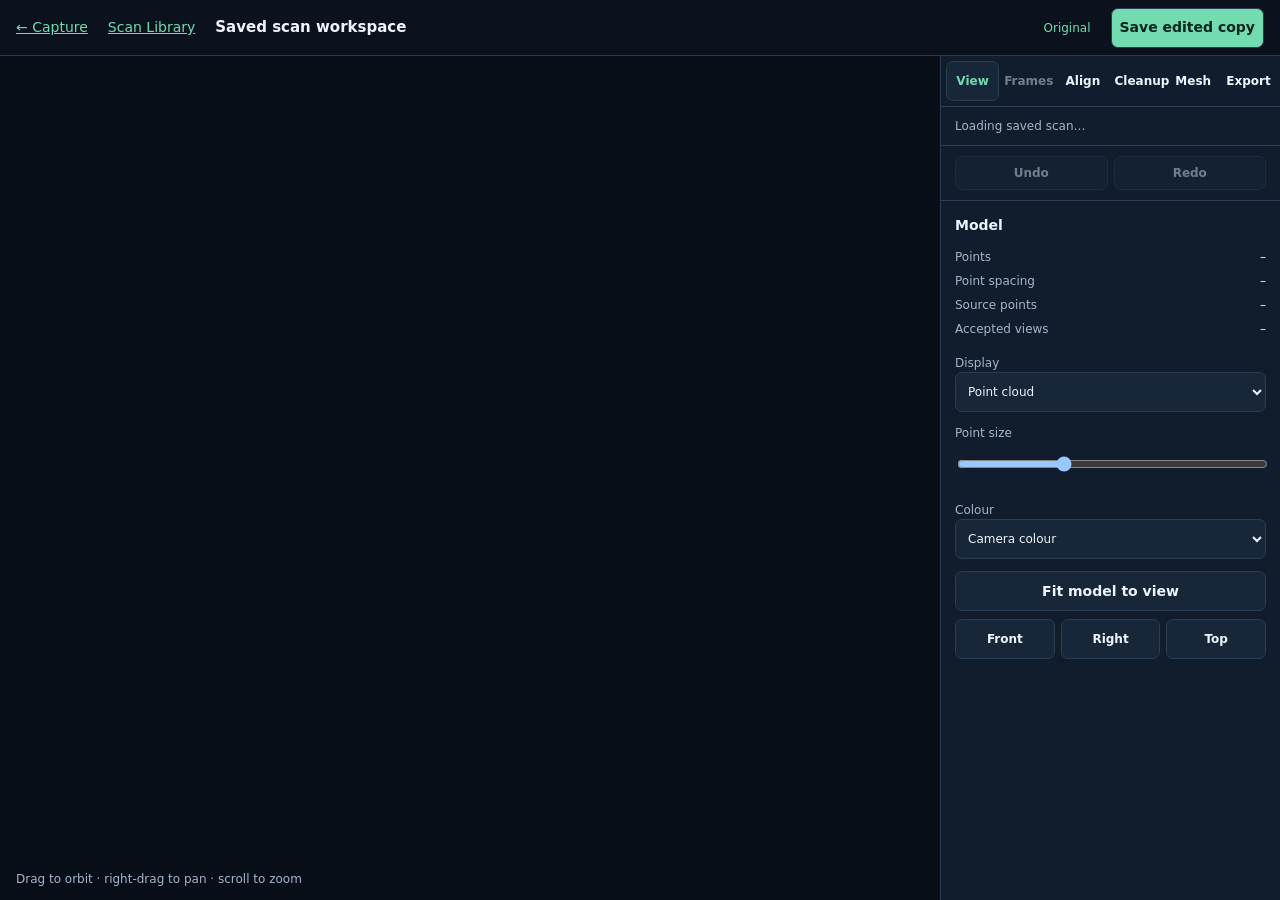
==== commit 375f1b42: "Add accepted-frame editor with range rebuilds and manual section alignment" ====
--- a/tribuutscan/web/index.html
+++ b/tribuutscan/web/index.html
@@ -1,20 +1,21 @@
 <!doctype html><html lang="en"><head><meta charset="utf-8"><meta name="viewport" content="width=device-width,initial-scale=1"><title>Saved scan workspace · triBUUTSCAN</title>
 <style>
-:root{color-scheme:dark;--bg:#0b121d;--panel:#111d2d;--raised:#172639;--line:#2b3d52;--text:#edf4fc;--muted:#a4b6ca;--accent:#73dbb0;font:14px/1.5 system-ui,sans-serif}*{box-sizing:border-box}body{margin:0;background:var(--bg);color:var(--text)}a{color:var(--accent)}header{height:56px;display:flex;align-items:center;gap:20px;padding:0 16px;border-bottom:1px solid var(--line)}header h1{font-size:15px;margin:0;overflow:hidden;text-overflow:ellipsis;white-space:nowrap;flex:1}button,input,select{font:inherit;border:1px solid var(--line);border-radius:7px;background:var(--raised);color:var(--text);min-height:40px;padding:8px}button{font-weight:600;cursor:pointer}button:hover:enabled{background:#26405b}button:disabled,.later{opacity:.45;cursor:default}.primary{background:var(--accent);color:#09251c}button:focus-visible,a:focus-visible,select:focus-visible,input:focus-visible{outline:3px solid #81c8ff;outline-offset:2px}[hidden]{display:none!important}.workspace-body{display:grid;grid-template-columns:minmax(0,1fr) 340px;position:relative;height:calc(100dvh - 56px)}.viewport{position:relative;min-height:300px;min-width:0;background:#070e17}#view,#selection{position:absolute;inset:0;width:100%;height:100%;display:block}#view{touch-action:none}#selection{pointer-events:none}#empty{position:absolute;inset:0;display:none;place-items:center;color:var(--muted);padding:24px;text-align:center;pointer-events:none}#empty.show{display:grid}.view-hint{position:absolute;bottom:12px;left:16px;color:var(--muted);font-size:12px;pointer-events:none}.tools{background:var(--panel);border-left:1px solid var(--line);display:flex;flex-direction:column;min-height:0}.tool-tabs{display:grid;grid-template-columns:repeat(5,minmax(0,1fr));gap:2px;padding:5px;border-bottom:1px solid var(--line);background:var(--panel);flex-shrink:0;z-index:4}.tool-tabs button{background:transparent;border-color:transparent;font-size:12px;padding:8px 2px;min-width:0}.tool-tabs button[aria-selected=true]{color:var(--accent);background:var(--raised);border-color:var(--line)}.tool-content{overflow:auto;min-height:0;padding:14px}.tool-content section+section{margin-top:20px;padding-top:16px;border-top:1px solid var(--line)}h2{font-size:14px;margin:0 0 12px}p,label,dt{color:var(--muted);font-size:12px}p{margin:8px 0}label{display:block;margin:12px 0 4px}select,input[type=range]{width:100%}dl{display:grid;grid-template-columns:auto 1fr;gap:6px 12px;margin:0 0 16px}dd{margin:0;text-align:right;font-size:12px}button.wide{width:100%;margin-top:8px}.buttons{display:flex;gap:6px;margin-top:8px}.buttons button{flex:1;font-size:12px}.downloads{display:grid;gap:8px}.downloads button{text-align:left}.history{display:flex;gap:6px;padding:10px 14px;border-bottom:1px solid var(--line)}.history button{flex:1;min-height:34px;font-size:12px;padding:6px}#status{padding:10px 14px;margin:0;border-bottom:1px solid var(--line);font-size:12px;color:var(--muted);overflow-wrap:anywhere}#status[data-error=true]{color:#ffb6bf}#edit-state{font-size:12px;color:var(--accent);white-space:nowrap}#coverage-legend{font-size:12px;color:var(--muted)}#coverage-legend ul{list-style:none;padding:0}.swatch{display:inline-block;width:9px;height:9px;border-radius:50%;margin-right:6px}.light{background:#ffc45c}.repeat{background:#53b9ff}#cropbox label{display:flex;justify-content:space-between}#cropbox output{color:var(--text)}.bad{color:#ffb6bf}#alignment-frame{position:absolute;inset:0;width:100%;height:100%;border:0;z-index:2}.align-active .tools{background:transparent;pointer-events:none;z-index:3}.align-active .tool-tabs{pointer-events:auto}.align-active .tool-content,.align-active .history,.align-active #status{visibility:hidden}.align-active .viewport{visibility:hidden}
-@media(max-width:760px){header{height:auto;min-height:56px;flex-wrap:wrap;gap:8px;padding:10px}header h1{order:3;flex-basis:100%;font-size:13px}#copy-scan{margin-left:auto;font-size:12px}#edit-state{font-size:11px}.workspace-body{display:flex;flex-direction:column;height:auto}.viewport{height:52dvh;min-height:300px}.tools{border-left:0;border-top:1px solid var(--line)}.tool-content{max-height:65dvh}.align-active{height:calc(100dvh - 100px)}.align-active .viewport{height:0;min-height:0}.align-active .tools{height:48px}.align-active #alignment-frame{top:48px;height:calc(100% - 48px)}}
-@media(max-width:760px),(pointer:coarse){.desktop-cad{display:none!important}.tool-tabs{grid-template-columns:repeat(5,minmax(0,1fr))}}
+:root{color-scheme:dark;--bg:#0b121d;--panel:#111d2d;--raised:#172639;--line:#2b3d52;--text:#edf4fc;--muted:#a4b6ca;--accent:#73dbb0;font:14px/1.5 system-ui,sans-serif}*{box-sizing:border-box}body{margin:0;background:var(--bg);color:var(--text)}a{color:var(--accent)}header{height:56px;display:flex;align-items:center;gap:20px;padding:0 16px;border-bottom:1px solid var(--line)}header h1{font-size:15px;margin:0;overflow:hidden;text-overflow:ellipsis;white-space:nowrap;flex:1}button,input,select{font:inherit;border:1px solid var(--line);border-radius:7px;background:var(--raised);color:var(--text);min-height:40px;padding:8px}button{font-weight:600;cursor:pointer}button:hover:enabled{background:#26405b}button:disabled,.later{opacity:.45;cursor:default}.primary{background:var(--accent);color:#09251c}button:focus-visible,a:focus-visible,select:focus-visible,input:focus-visible{outline:3px solid #81c8ff;outline-offset:2px}[hidden]{display:none!important}.workspace-body{display:grid;grid-template-columns:minmax(0,1fr) 340px;position:relative;height:calc(100dvh - 56px)}.viewport{position:relative;min-height:300px;min-width:0;background:#070e17}#view,#selection{position:absolute;inset:0;width:100%;height:100%;display:block}#view{touch-action:none}#selection{pointer-events:none}#empty{position:absolute;inset:0;display:none;place-items:center;color:var(--muted);padding:24px;text-align:center;pointer-events:none}#empty.show{display:grid}.view-hint{position:absolute;bottom:12px;left:16px;color:var(--muted);font-size:12px;pointer-events:none}.tools{background:var(--panel);border-left:1px solid var(--line);display:flex;flex-direction:column;min-height:0}.tool-tabs{display:grid;grid-template-columns:repeat(6,minmax(0,1fr));gap:2px;padding:5px;border-bottom:1px solid var(--line);background:var(--panel);flex-shrink:0;z-index:4}.tool-tabs button{background:transparent;border-color:transparent;font-size:12px;padding:8px 2px;min-width:0}.tool-tabs button[aria-selected=true]{color:var(--accent);background:var(--raised);border-color:var(--line)}.tool-content{overflow:auto;min-height:0;padding:14px}.tool-content section+section{margin-top:20px;padding-top:16px;border-top:1px solid var(--line)}h2{font-size:14px;margin:0 0 12px}p,label,dt{color:var(--muted);font-size:12px}p{margin:8px 0}label{display:block;margin:12px 0 4px}select,input[type=range]{width:100%}dl{display:grid;grid-template-columns:auto 1fr;gap:6px 12px;margin:0 0 16px}dd{margin:0;text-align:right;font-size:12px}button.wide{width:100%;margin-top:8px}.buttons{display:flex;gap:6px;margin-top:8px}.buttons button{flex:1;font-size:12px}.downloads{display:grid;gap:8px}.downloads button{text-align:left}.history{display:flex;gap:6px;padding:10px 14px;border-bottom:1px solid var(--line)}.history button{flex:1;min-height:34px;font-size:12px;padding:6px}#status{padding:10px 14px;margin:0;border-bottom:1px solid var(--line);font-size:12px;color:var(--muted);overflow-wrap:anywhere}#status[data-error=true]{color:#ffb6bf}#edit-state{font-size:12px;color:var(--accent);white-space:nowrap}#coverage-legend{font-size:12px;color:var(--muted)}#coverage-legend ul{list-style:none;padding:0}.swatch{display:inline-block;width:9px;height:9px;border-radius:50%;margin-right:6px}.light{background:#ffc45c}.repeat{background:#53b9ff}#cropbox label{display:flex;justify-content:space-between}#cropbox output{color:var(--text)}.bad{color:#ffb6bf}#alignment-frame,#frame-editor{position:absolute;inset:0;width:100%;height:100%;border:0;z-index:2}:is(.align-active,.frames-active) .tools{background:transparent;pointer-events:none;z-index:3}:is(.align-active,.frames-active) .tool-tabs{pointer-events:auto}:is(.align-active,.frames-active) .tool-content,:is(.align-active,.frames-active) .history,:is(.align-active,.frames-active) #status{visibility:hidden}:is(.align-active,.frames-active) .viewport{visibility:hidden}
+@media(max-width:760px){header{height:auto;min-height:56px;flex-wrap:wrap;gap:8px;padding:10px}header h1{order:3;flex-basis:100%;font-size:13px}#copy-scan{margin-left:auto;font-size:12px}#edit-state{font-size:11px}.workspace-body{display:flex;flex-direction:column;height:auto}.viewport{height:52dvh;min-height:300px}.tools{border-left:0;border-top:1px solid var(--line)}.tool-content{max-height:65dvh}:is(.align-active,.frames-active){height:calc(100dvh - 100px)}:is(.align-active,.frames-active) .viewport{height:0;min-height:0}:is(.align-active,.frames-active) .tools{height:48px}:is(.align-active,.frames-active) :is(#alignment-frame,#frame-editor){top:48px;height:calc(100% - 48px)}}
+@media(max-width:760px),(pointer:coarse){.desktop-cad{display:none!important}.tool-tabs{grid-template-columns:repeat(6,minmax(0,1fr))}}
 .cad-link{display:block;text-align:center;border:1px solid var(--line);border-radius:7px;padding:10px;margin-top:8px;text-decoration:none}
 </style><script type="importmap">{"imports":{"three":"./three.module.min.js"}}</script></head><body>
 <header><a id="scanner-controls" href="/">← Capture</a><a id="library-link" href="/library">Scan Library</a><h1 id="name">Saved scan workspace</h1><span id="edit-state">Original</span><button id="copy-scan" class="primary">Save edited copy</button></header>
 <main class="workspace-body" id="workspace-body"><section class="viewport" id="viewport"><canvas id="view" aria-label="Saved scan model"></canvas><canvas id="selection"></canvas><div id="empty"><div>No saved model loaded. Return to Capture → Files to open a scan.</div></div><div class="view-hint" id="view-hint">Drag to orbit · right-drag to pan · scroll to zoom</div></section>
 <aside class="tools"><nav class="tool-tabs" role="tablist" aria-label="Saved scan tools">
-<button id="tab-view" role="tab" data-tool="view" aria-controls="panel-view" aria-selected="true">View</button><button id="tab-align" role="tab" data-tool="align" aria-controls="panel-align" aria-selected="false" tabindex="-1">Align</button><button id="tab-cleanup" role="tab" data-tool="cleanup" aria-controls="panel-cleanup" aria-selected="false" tabindex="-1">Cleanup</button><button id="tab-mesh" role="tab" data-tool="mesh" aria-controls="panel-mesh" aria-selected="false" tabindex="-1">Mesh</button><button id="tab-export" role="tab" data-tool="export" aria-controls="panel-export" aria-selected="false" tabindex="-1">Export</button></nav>
+<button id="tab-view" role="tab" data-tool="view" aria-controls="panel-view" aria-selected="true">View</button><button id="tab-frames" disabled role="tab" data-tool="frames" aria-controls="panel-frames" aria-selected="false" tabindex="-1">Frames</button><button id="tab-align" role="tab" data-tool="align" aria-controls="panel-align" aria-selected="false" tabindex="-1">Align</button><button id="tab-cleanup" role="tab" data-tool="cleanup" aria-controls="panel-cleanup" aria-selected="false" tabindex="-1">Cleanup</button><button id="tab-mesh" role="tab" data-tool="mesh" aria-controls="panel-mesh" aria-selected="false" tabindex="-1">Mesh</button><button id="tab-export" role="tab" data-tool="export" aria-controls="panel-export" aria-selected="false" tabindex="-1">Export</button></nav>
 <p id="status" role="status">Loading saved scan…</p><div class="history"><button id="edit-undo" disabled>Undo</button><button id="edit-redo" disabled>Redo</button></div>
 <div class="tool-content">
 <div id="panel-view" role="tabpanel" aria-labelledby="tab-view" data-panel="view"><section><h2>Model</h2><dl><dt>Points</dt><dd id="points">–</dd><dt>Point spacing</dt><dd id="pd">–</dd><dt>Source points</dt><dd id="raw">–</dd><dt>Accepted views</dt><dd id="frames">–</dd></dl><span hidden><span id="capture"></span><span id="tracking"></span><span id="geometry"></span><span id="last-view-label"></span><span id="last-view"></span><span id="scanhint"></span></span><div id="piece-picker" hidden><label>Pieces<select id="piece"></select></label><p id="piece-note"></p></div>
 <label>Display<select id="show"><option value="cloud">Point cloud</option><option value="mesh" disabled>Mesh (not generated)</option><option value="solid" disabled>Printable solid (not generated)</option></select></label><div id="sizebox"><label>Point size<input id="size" type="range" min="0.3" max="4" step="0.1" value="1.5"></label></div><label>Colour<select id="mode"><option value="rgb">Camera colour</option><option value="coverage">Observation coverage</option><option value="grey">Neutral grey</option><option value="seen">Times seen</option><option value="height">Height</option></select></label><div id="coverage-legend" hidden><ul id="coverage-colours"><li><span class="swatch light"></span>Amber · seen 1–2 times</li><li><span class="swatch repeat"></span>Blue · seen 3+ times</li></ul><p id="coverage-note"></p></div><button id="reset" class="wide">Fit model to view</button><div class="buttons"><button data-direction="front">Front</button><button data-direction="right">Right</button><button data-direction="top">Top</button></div></section></div>
+<div id="panel-frames" role="tabpanel" aria-labelledby="tab-frames" data-panel="frames" hidden><p>Loading frame editor…</p></div>
 <div id="panel-align" role="tabpanel" aria-labelledby="tab-align" data-panel="align" hidden><p>Loading alignment workspace…</p></div>
-<div id="panel-cleanup" role="tabpanel" aria-labelledby="tab-cleanup" data-panel="cleanup" hidden><section><h2>Remove unwanted regions</h2><p>Edits are saved to a separate copy automatically. Originals stay unchanged.</p><button id="lasso-start" class="wide">Draw lasso selection</button><p>Lasso selects through all surfaces along the viewing direction. Orbit to a useful angle first.</p><div class="buttons"><button id="lasso-delete" disabled>Delete selected region</button><button id="lasso-cancel">Cancel selection</button></div><p id="selection-count"></p><button id="cleanup-clear" class="wide">Clear all lasso cleanup</button></section><section><h2>Crop and base</h2><button id="crop-open" class="wide">Adjust crop box</button><button data-action="crop-off" id="crop-off" class="wide">Clear crop</button><div id="cropbox" hidden><p>Move the box faces to keep what is inside.</p>
+<div id="panel-cleanup" role="tabpanel" aria-labelledby="tab-cleanup" data-panel="cleanup" hidden><section><h2>Remove floating mesh islands</h2><label for="island-threshold">Components smaller than (triangles)</label><input id="island-threshold" type="number" min="1" max="1000000" step="1" value="1000"><button id="island-preview" class="wide" disabled>Preview islands</button><p id="island-status">Generate a surface mesh to inspect its disconnected components.</p><div class="buttons"><button id="island-apply" disabled>Remove previewed</button><button id="island-cancel" disabled>Cancel preview</button></div><p>The largest component is always kept. Check pink islands before removing: separate parts may be intentional. This edits the mesh only; regenerating it replaces these changes.</p></section><section><h2>Remove unwanted regions</h2><p>Edits are saved to a separate copy automatically. Originals stay unchanged.</p><button id="lasso-start" class="wide">Draw lasso selection</button><p>Lasso selects through all surfaces along the viewing direction. Orbit to a useful angle first.</p><div class="buttons"><button id="lasso-delete" disabled>Delete selected region</button><button id="lasso-cancel">Cancel selection</button></div><p id="selection-count"></p><button id="cleanup-clear" class="wide">Clear all lasso cleanup</button></section><section><h2>Crop and base</h2><button id="crop-open" class="wide">Adjust crop box</button><button data-action="crop-off" id="crop-off" class="wide">Clear crop</button><div id="cropbox" hidden><p>Move the box faces to keep what is inside.</p>
 <label for="c0">Left<output id="v0">0 mm</output></label><input id="c0" type="range" min="0" max="1" step="1" value="0">
 <label for="c3">Right<output id="v3">0 mm</output></label><input id="c3" type="range" min="0" max="1" step="1" value="0">
 <label for="c1">Bottom<output id="v1">0 mm</output></label><input id="c1" type="range" min="0" max="1" step="1" value="0">
@@ -24,7 +25,7 @@
 <div class="buttons"><button id="crop-apply" class="primary">Apply crop</button><button id="crop-cancel">Cancel</button></div></div><div class="buttons"><button data-action="base-off">Remove base</button><button data-action="base-on">Keep base</button></div></section></div>
 <div id="panel-mesh" role="tabpanel" aria-labelledby="tab-mesh" data-panel="mesh" hidden><section><h2>Build surface</h2><button data-action="mesh" class="wide primary">Generate mesh</button><p>Uses recorded depth when available. A rough point-cloud surface is the fallback when recordings cannot be used.</p><p id="mesh-status"></p></section><section><h2>Reprocess source geometry</h2><button data-action="optimise" class="wide">Optimise alignment</button><p>Optimise before lasso cleanup. Geometry changes may retire generated meshes.</p><label>Rebuild point cloud spacing</label><div class="buttons"><button data-action="small">0.5 mm</button><button data-action="medium">1 mm</button><button data-action="large">2 mm</button></div></section></div>
 <div id="panel-export" role="tabpanel" aria-labelledby="tab-export" data-panel="export" hidden><section><h2>Download</h2><div class="downloads"><button id="dl-ply">Point cloud · PLY</button><button id="dl-mesh" disabled>Surface mesh · PLY</button><button id="dl-stl" disabled>Printable mesh · STL</button><button id="dl-solid" disabled>Coloured solid · PLY</button><button id="dl-png">Save current view · PNG</button></div><p>PLY coordinates are metres. STL coordinates are millimetres. Check orientation and scale in the receiving application.</p><p id="export-status"></p></section><section id="cad-handoff" class="desktop-cad"><h2>Reverse engineer in ScanRuler</h2><p>Download the STL above, then open ScanRuler and load it using <strong>millimetres</strong>.</p><a id="cad-open" class="cad-link" href="https://scanruler.com/?workspace=reverse" target="_blank" rel="noopener noreferrer">Open ScanRuler ↗</a><p>Save your editable .scanruler project and STEP there. Downloads stay on this computer; they are not automatically added to the Scan Library.</p></section></div>
-</div></aside><iframe id="alignment-frame" title="Saved scan alignment" hidden></iframe></main>
+</div></aside><iframe id="frame-editor" title="Accepted frame editor" hidden></iframe><iframe id="alignment-frame" title="Saved scan alignment" hidden></iframe></main>
 <script type="module">
 
 import * as THREE from "three";
@@ -51,6 +52,7 @@
 const SHAPE_NAMES = { mesh: "Mesh", solid: "Solid" };  // the scanned surface; the closed solid (as the STL)
 const $ = (id) => document.getElementById(id);
 let lastInfo=null, busy=false, tool='view', desiredMesh=false, lasso=false, selectedRegion=null, stroke=[], refreshFailed=false;
+let islandPreview=null;
 let lassoPointer=null, selectionKeep=null, selectionCount=0, deletePreview=null, renderedModel=null;
 const coverageRGB = {
   light: new THREE.Color(0xffc45c).toArray(),
@@ -258,6 +260,7 @@
 }
 
 function openCrop() {
+  clearIslandPreview();
   if (!data || !data.n) return;
   clearLasso();
   const A = cropAxes(), lo = [Infinity, Infinity, Infinity], hi = [-Infinity, -Infinity, -Infinity], xyz = data.xyz;
@@ -386,6 +389,11 @@
 function updateTools(){
   const done=lastInfo?.phase==='done',remote=location.pathname.startsWith('/model/');
   document.querySelectorAll('[data-action]').forEach(el=>{el.disabled=busy||!done||!remote;el.classList.toggle('later',el.disabled);});
+  $('tab-frames').disabled=busy||!done||!remote;
+  $('island-preview').disabled=busy||!done||!remote||!lastInfo?.mesh;
+  $('island-apply').disabled=busy||!islandPreview||!islandPreview.result.removed_triangles;
+  $('island-cancel').disabled=busy||!islandPreview;$('island-threshold').disabled=busy;
+  if(!islandPreview)$('island-status').textContent=lastInfo?.mesh?'Preview small disconnected components. No changes are saved until applied.':'Generate a surface mesh first.';
   $('copy-scan').disabled=busy||!done||!remote||tool==='align';
   $('edit-undo').disabled=busy||!done||!lastInfo?.editing?.can_undo;
   $('edit-redo').disabled=busy||!done||!lastInfo?.editing?.can_redo;
@@ -409,6 +417,8 @@
     const response = await fetch("info.json");
     if (!response.ok) throw new Error("could not load scan info");
     const info = await response.json();
+    if(tool==='frames'&&!busy&&$('frame-editor').dataset.scan!==info.name){$('frame-editor').dataset.scan=info.name;$('frame-editor').src='/frames?embedded=1&scan='+encodeURIComponent(info.name);}
+    if(islandPreview&&(islandPreview.name!==info.name||islandPreview.version!==info.version||islandPreview.mesh!==info.mesh))clearIslandPreview();
     if(lastInfo&&lastInfo.name!==info.name&&info.editing?.source!==lastInfo.name){
       framed=false;cloudKey=null;clearLasso();for(const kind in shapes){dropShape(kind);shapes[kind].version=null;}
     }
@@ -546,11 +556,15 @@
   }
   for(const panel of document.querySelectorAll('[data-panel]'))panel.hidden=panel.dataset.panel!==name;
   $('workspace-body').classList.toggle('align-active',name==='align');
+  $('workspace-body').classList.toggle('frames-active',name==='frames');
+  const frameEditor=$('frame-editor');frameEditor.hidden=name!=='frames';
+  if(name==='frames'&&frameEditor.dataset.scan!==lastInfo?.name){frameEditor.dataset.scan=lastInfo?.name||'';frameEditor.src='/frames?embedded=1&scan='+encodeURIComponent(lastInfo?.name||'');}
+  frameEditor.contentWindow?.postMessage({type:'frames-visible',visible:name==='frames'},location.origin);
   const frame=$('alignment-frame');frame.hidden=name!=='align';
   const reference=lastInfo?.name||'';
   if(name==='align'&&frame.dataset.reference!==reference){frame.dataset.reference=reference;frame.src='/alignment?embedded=1&reference='+encodeURIComponent(reference);}
   frame.contentWindow?.postMessage({type:'alignment-visible',visible:name==='align'},location.origin);
-  if(name!=='cleanup')clearLasso();
+  if(name!=='cleanup'){clearLasso();clearIslandPreview();}
   updateTools();resize();
 }
 const tabs=Array.from(document.querySelectorAll('[data-tool]'));
@@ -567,13 +581,84 @@
   if(event.data?.type==='alignment-ready')$('alignment-frame').contentWindow.postMessage({type:'alignment-visible',visible:tool==='align'},location.origin);
   if(event.data?.type==='alignment-result')location.reload();
 });
+window.addEventListener('message',async event=>{
+ if(event.origin!==location.origin||event.source!==$('frame-editor').contentWindow)return;
+ if(event.data?.type==='frames-ready')return $('frame-editor').contentWindow.postMessage({type:'frames-visible',visible:tool==='frames'},location.origin);
+ if(event.data?.type!=='frame-edit')return;
+ const target=$('frame-editor').contentWindow,operation=event.data.operation;
+ if(busy||event.data.name!==lastInfo?.name||event.data.model_version!==lastInfo?.version||!['frame-exclude','frame-include','frame-transform','frame-reset','undo','redo'].includes(operation)){
+  target.postMessage({type:'frame-edit-result',ok:false,message:'The scan or processing state changed. Reload the frame editor.'},location.origin);return;
+ }
+ busy=true;updateTools();
+ try{
+  await editable();const name=lastInfo.name,version=lastInfo.version;
+  await savedCommand('edit-operation',{operation,rule:event.data.rule});const message=await waitJob();await waitRenderedChange(name,version);
+  $('frame-editor').dataset.scan=name;target.postMessage({type:'frame-edit-result',ok:true,name,message},location.origin);status(message);
+ }catch(e){target.postMessage({type:'frame-edit-result',ok:false,message:e.message},location.origin);status(e.message,true);}
+ finally{busy=false;updateTools();}
+});
+
 $('copy-scan').onclick=async()=>{
   if(busy)return;busy=true;updateTools();
   try{await editable(true);status('Editable copy saved. The original remains unchanged.');}
   catch(error){status(error.message,true);}finally{busy=false;updateTools();}
 };
+// Island previews alter only the local display. Removal runs through editable history.
+function clearIslandPreview(){
+ if(!islandPreview)return;
+ const p=islandPreview;islandPreview=null;
+ if(shapes.mesh.obj===p.object)p.object.geometry.setIndex(p.originalIndex);
+ scene.remove(p.overlay);p.overlay.geometry.dispose();p.overlay.material.dispose();
+ updateTools();
+}
+function renderIslandPreview(result,snapshot){
+ const object=shapes.mesh.obj,index=object?.geometry.index;
+ if(!index||index.count!==result.triangles*3)throw Error('The displayed mesh changed. Preview again.');
+ const bytes=Uint8Array.from(atob(result.mask),c=>c.charCodeAt(0));
+ if(bytes.length!==Math.ceil(result.triangles/8))throw Error('Incomplete island preview');
+ const kept=new Uint32Array(result.kept_triangles*3),removed=new Float32Array(result.removed_triangles*9);
+ const positions=object.geometry.getAttribute('position');let k=0,r=0;
+ for(let face=0;face<result.triangles;face++)for(let corner=0;corner<3;corner++){
+  const vertex=index.getX(face*3+corner);
+  if(bytes[face>>3]&(1<<(face&7))){removed[r++]=positions.getX(vertex);removed[r++]=positions.getY(vertex);removed[r++]=positions.getZ(vertex);}
+  else kept[k++]=vertex;
+ }
+ if(k!==kept.length||r!==removed.length)throw Error('Invalid island preview counts');
+ const geometry=new THREE.BufferGeometry();geometry.setAttribute('position',new THREE.BufferAttribute(removed,3));
+ const overlay=new THREE.Mesh(geometry,new THREE.MeshBasicMaterial({color:0xff6496,side:THREE.DoubleSide,transparent:true,opacity:.9}));
+ islandPreview={...snapshot,result,object,originalIndex:index,overlay};
+ object.geometry.setIndex(new THREE.BufferAttribute(kept,1));scene.add(overlay);$('show').value='mesh';showWhich();
+ $('island-status').textContent=`${result.removed_components.toLocaleString()} of ${result.components.toLocaleString()} islands selected · ${result.removed_triangles.toLocaleString()} triangles in pink. Largest component kept.`;
+}
+$('island-threshold').oninput=()=>clearIslandPreview();
+$('island-cancel').onclick=()=>{clearIslandPreview();status('Island preview cancelled. No mesh changes saved.');};
+$('island-preview').onclick=async()=>{
+ if(busy||lastInfo?.phase!=='done'||!lastInfo?.mesh)return;
+ const minimum=Number($('island-threshold').value);
+ if(!Number.isInteger(minimum)||minimum<1||minimum>1000000){status('Choose a threshold from 1 to 1,000,000 triangles.',true);return;}
+ clearLasso();clearIslandPreview();busy=true;updateTools();status('Analysing mesh islands on the host…');
+ const snapshot={name:lastInfo.name,version:lastInfo.version,mesh:lastInfo.mesh};
+ try{
+  const job=await savedCommand('edit-operation',{operation:'preview-islands',mesh_version:snapshot.mesh,rule:{min_triangles:minimum}});
+  await waitJob();const state=await host('/api/state'),preview=state.mesh_islands_preview;
+  if(!preview||preview.job!==job.job||preview.error||!preview.result)throw Error(preview?.error||'Another preview replaced this result. Preview again.');
+  if(lastInfo.name!==snapshot.name||lastInfo.version!==snapshot.version||lastInfo.mesh!==snapshot.mesh)throw Error('The scan changed. Preview again.');
+  if(shapes.mesh.version!==snapshot.mesh||!shapes.mesh.obj){if(!await loadMesh('mesh'))throw Error('Mesh unavailable');shapes.mesh.version=snapshot.mesh;}
+  const full=await host('/api/islands/result?job='+encodeURIComponent(job.job));
+  if(full.job!==job.job||!full.result)throw Error('This preview is no longer available. Preview again.');
+  if(lastInfo.name!==snapshot.name||lastInfo.version!==snapshot.version||lastInfo.mesh!==snapshot.mesh)throw Error('The scan changed. Preview again.');
+  renderIslandPreview(full.result,snapshot);status('Pink islands are previewed only. Orbit to inspect, then remove or cancel.');
+ }catch(e){status(e.message,true);}finally{busy=false;updateTools();}
+};
+$('island-apply').onclick=async()=>{
+ if(busy||!islandPreview||!islandPreview.result.removed_triangles)return;
+ const result=islandPreview.result;
+ clearIslandPreview();desiredMesh=true;
+ await cleanupAction('remove-islands',{min_triangles:result.min_triangles,mesh_hash:result.mesh_hash});
+};
+
 async function cleanupAction(operation,rule=null){
-  if(busy)return;busy=true;updateTools();status('Saving cleanup…');
+  if(busy)return;clearIslandPreview();busy=true;updateTools();status('Saving cleanup…');
   const requestedCount=selectionCount;
   let committed=false;
   if(operation==='delete-region'&&selectionKeep&&points){
@@ -608,6 +693,7 @@
   if(!stroke.length)return;ctx.strokeStyle='#73dbb0';ctx.fillStyle='#73dbb022';ctx.lineWidth=2;ctx.beginPath();ctx.moveTo(...stroke[0]);for(const point of stroke.slice(1))ctx.lineTo(...point);ctx.closePath();ctx.fill();ctx.stroke();
 }
 $('lasso-start').onclick=()=>{
+  clearIslandPreview();
   clearLasso();controls.enableDamping=false;controls.update();lasso=true;controls.enabled=false;desiredMesh=false;$('show').value='cloud';showWhich();
   $('view-hint').textContent='Draw around unwanted points. Selection goes through the model. Cancel to orbit again.';
 };
@@ -663,7 +749,7 @@
   camera.position.copy(controls.target).addScaledVector(new THREE.Vector3(...vectors[button.dataset.direction]).normalize(),distance);controls.update();
 };
 
-(function animate() { requestAnimationFrame(animate); if(tool!=="align"){controls.update(); renderer.render(scene, camera);} })();
+(function animate() { requestAnimationFrame(animate); if(tool!=="align"&&tool!=="frames"){controls.update(); renderer.render(scene, camera);} })();
 coverageLegend();
 poll();
 
